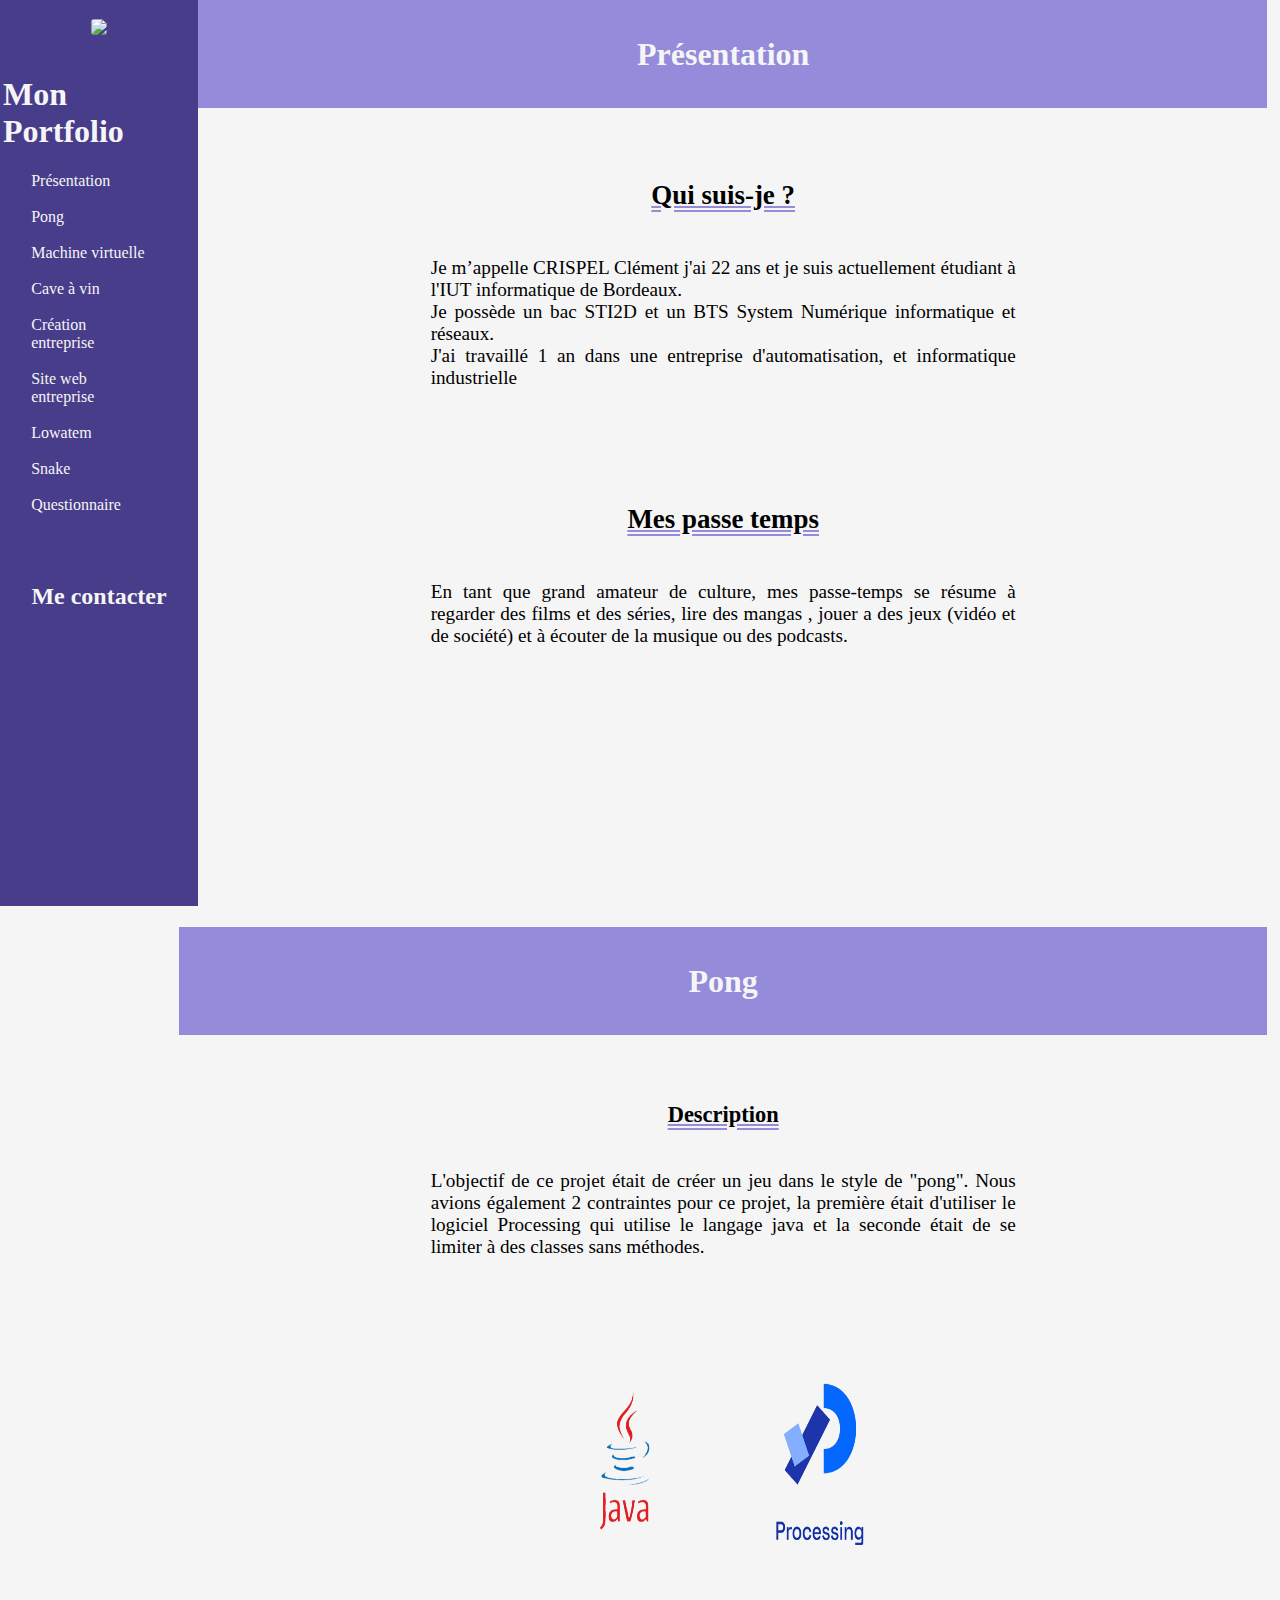
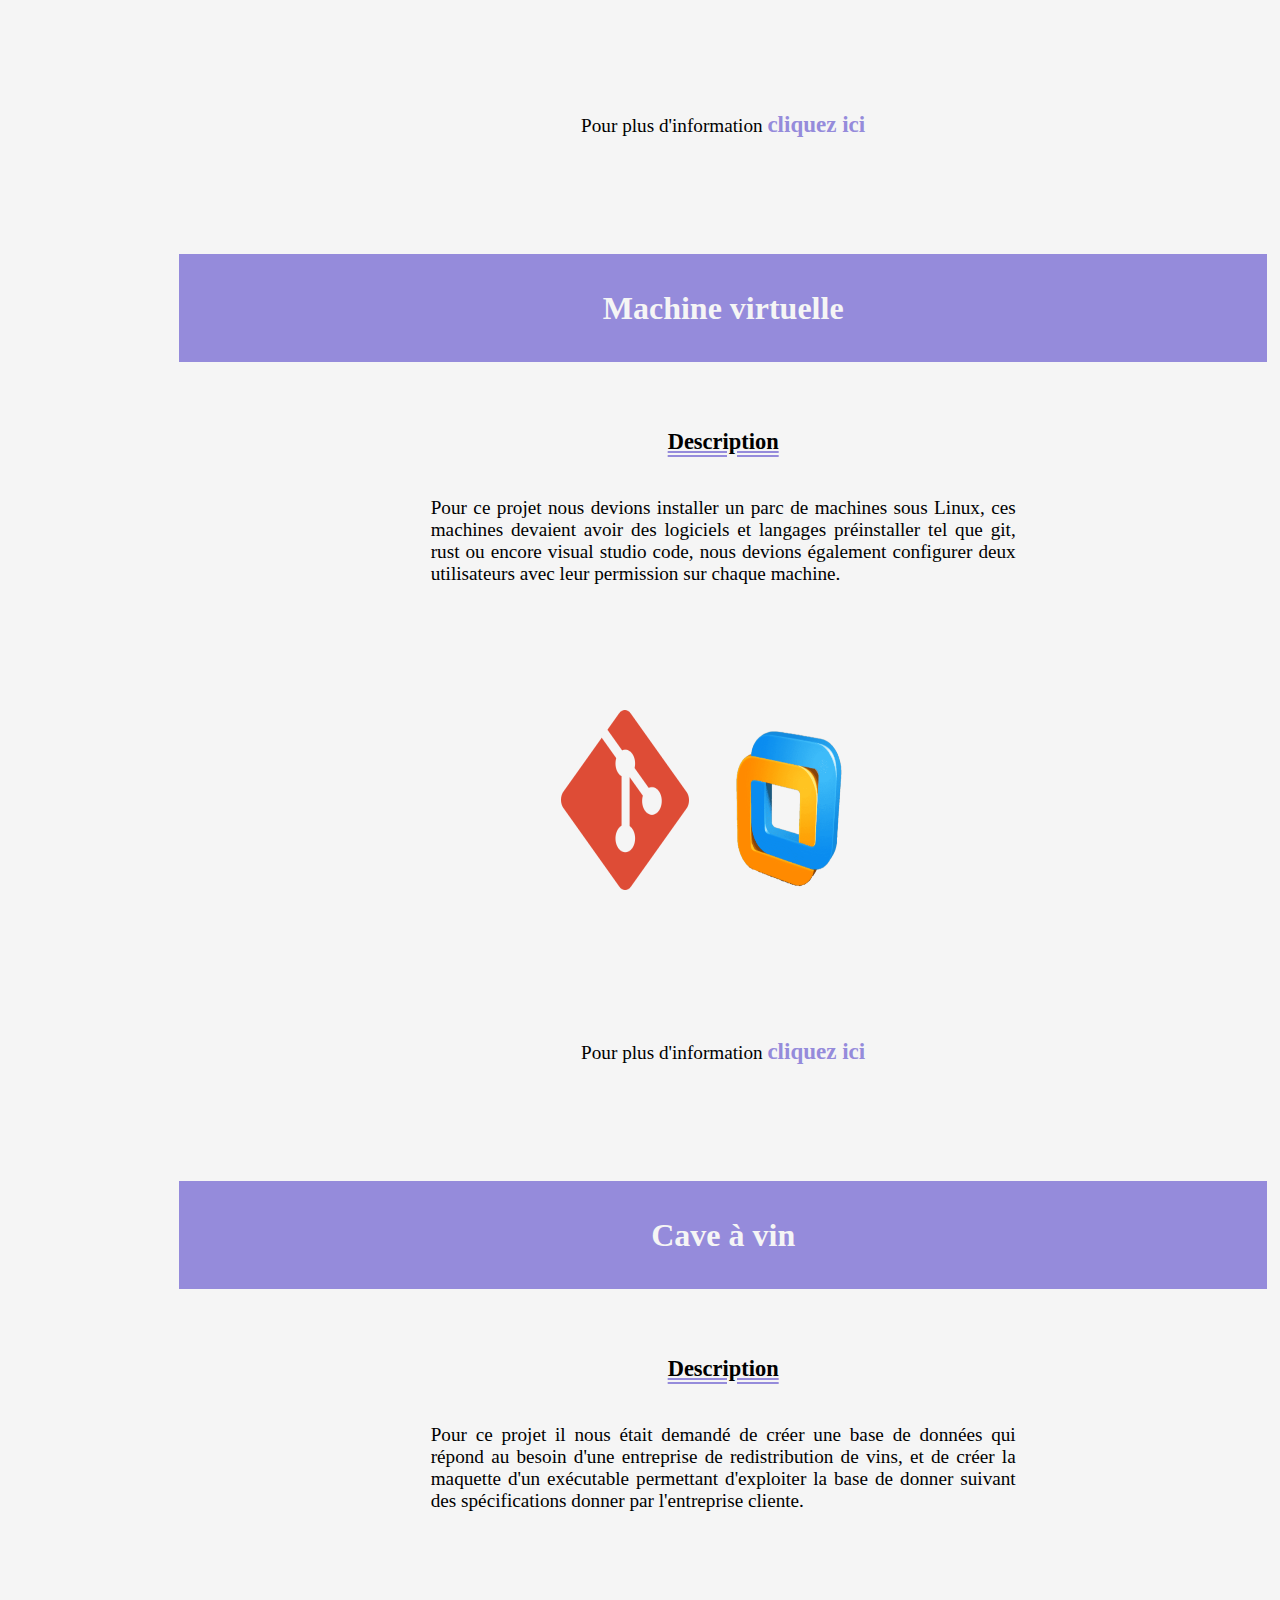
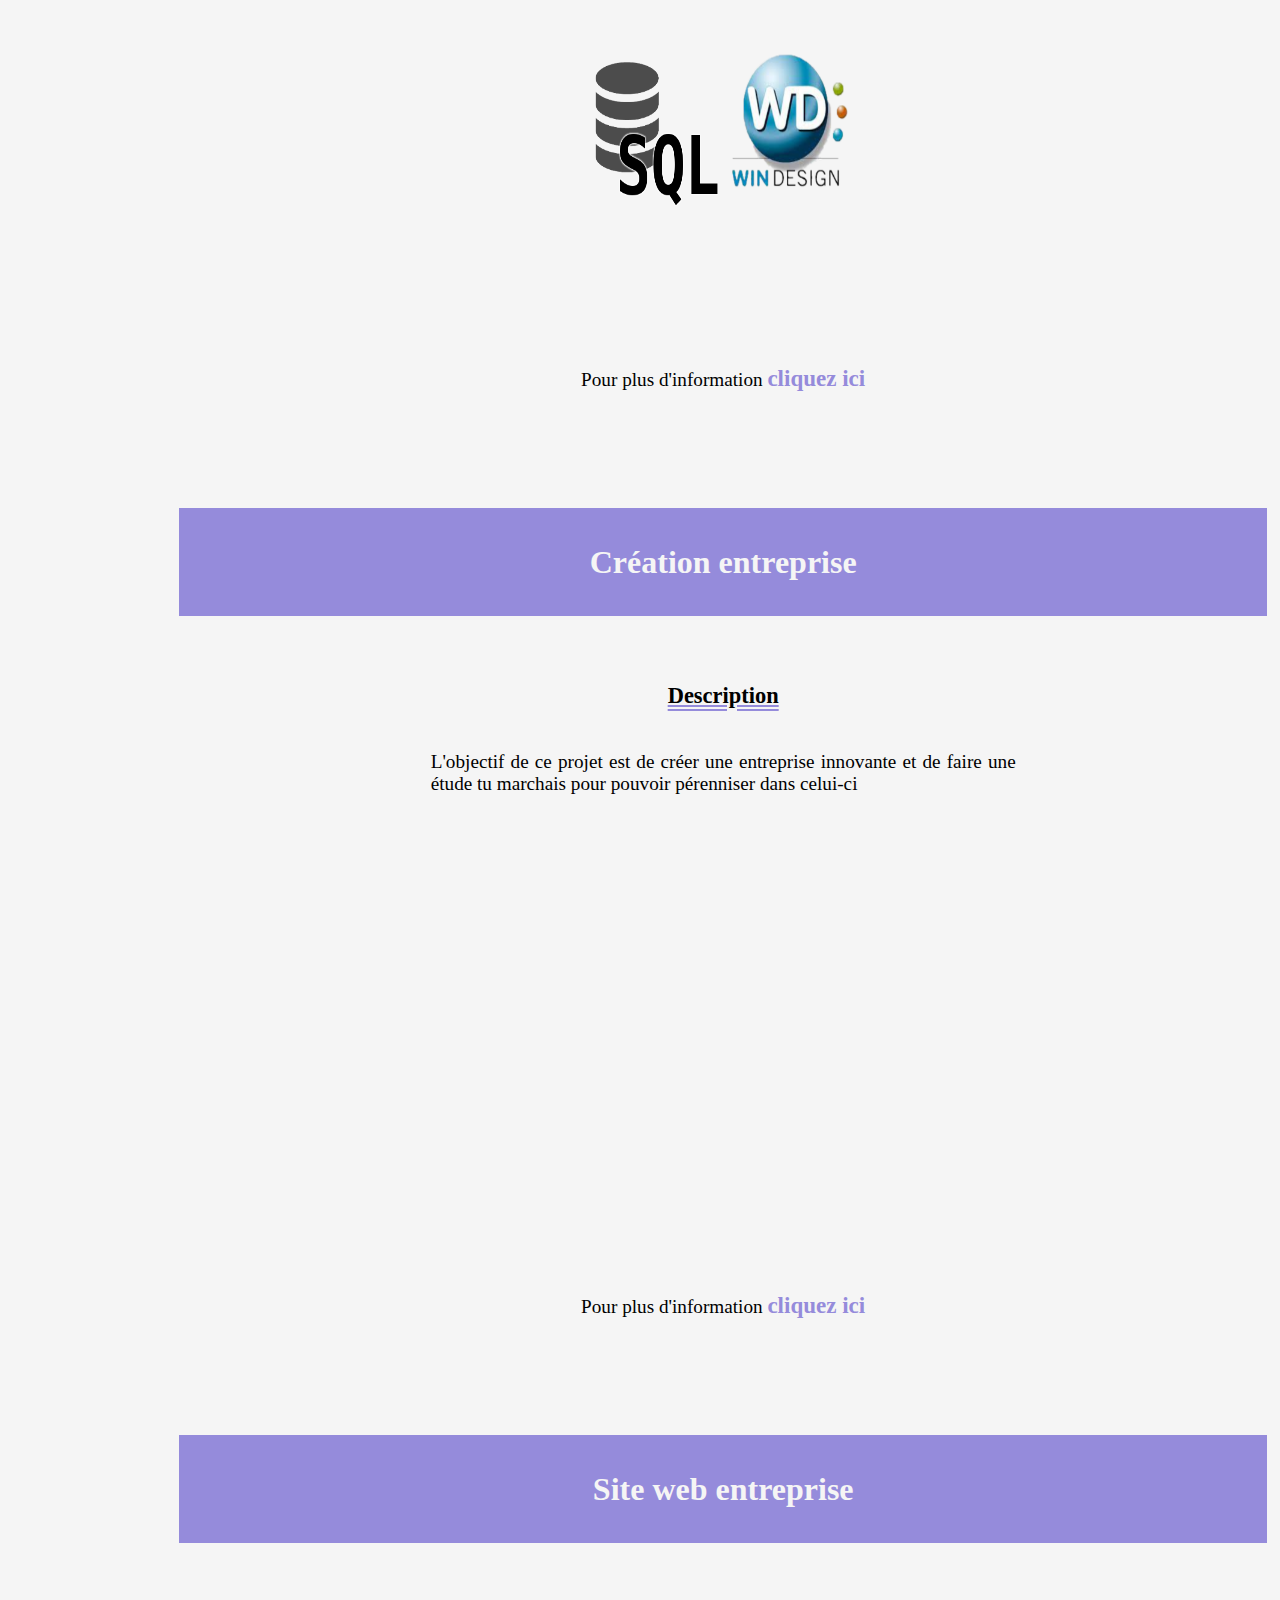
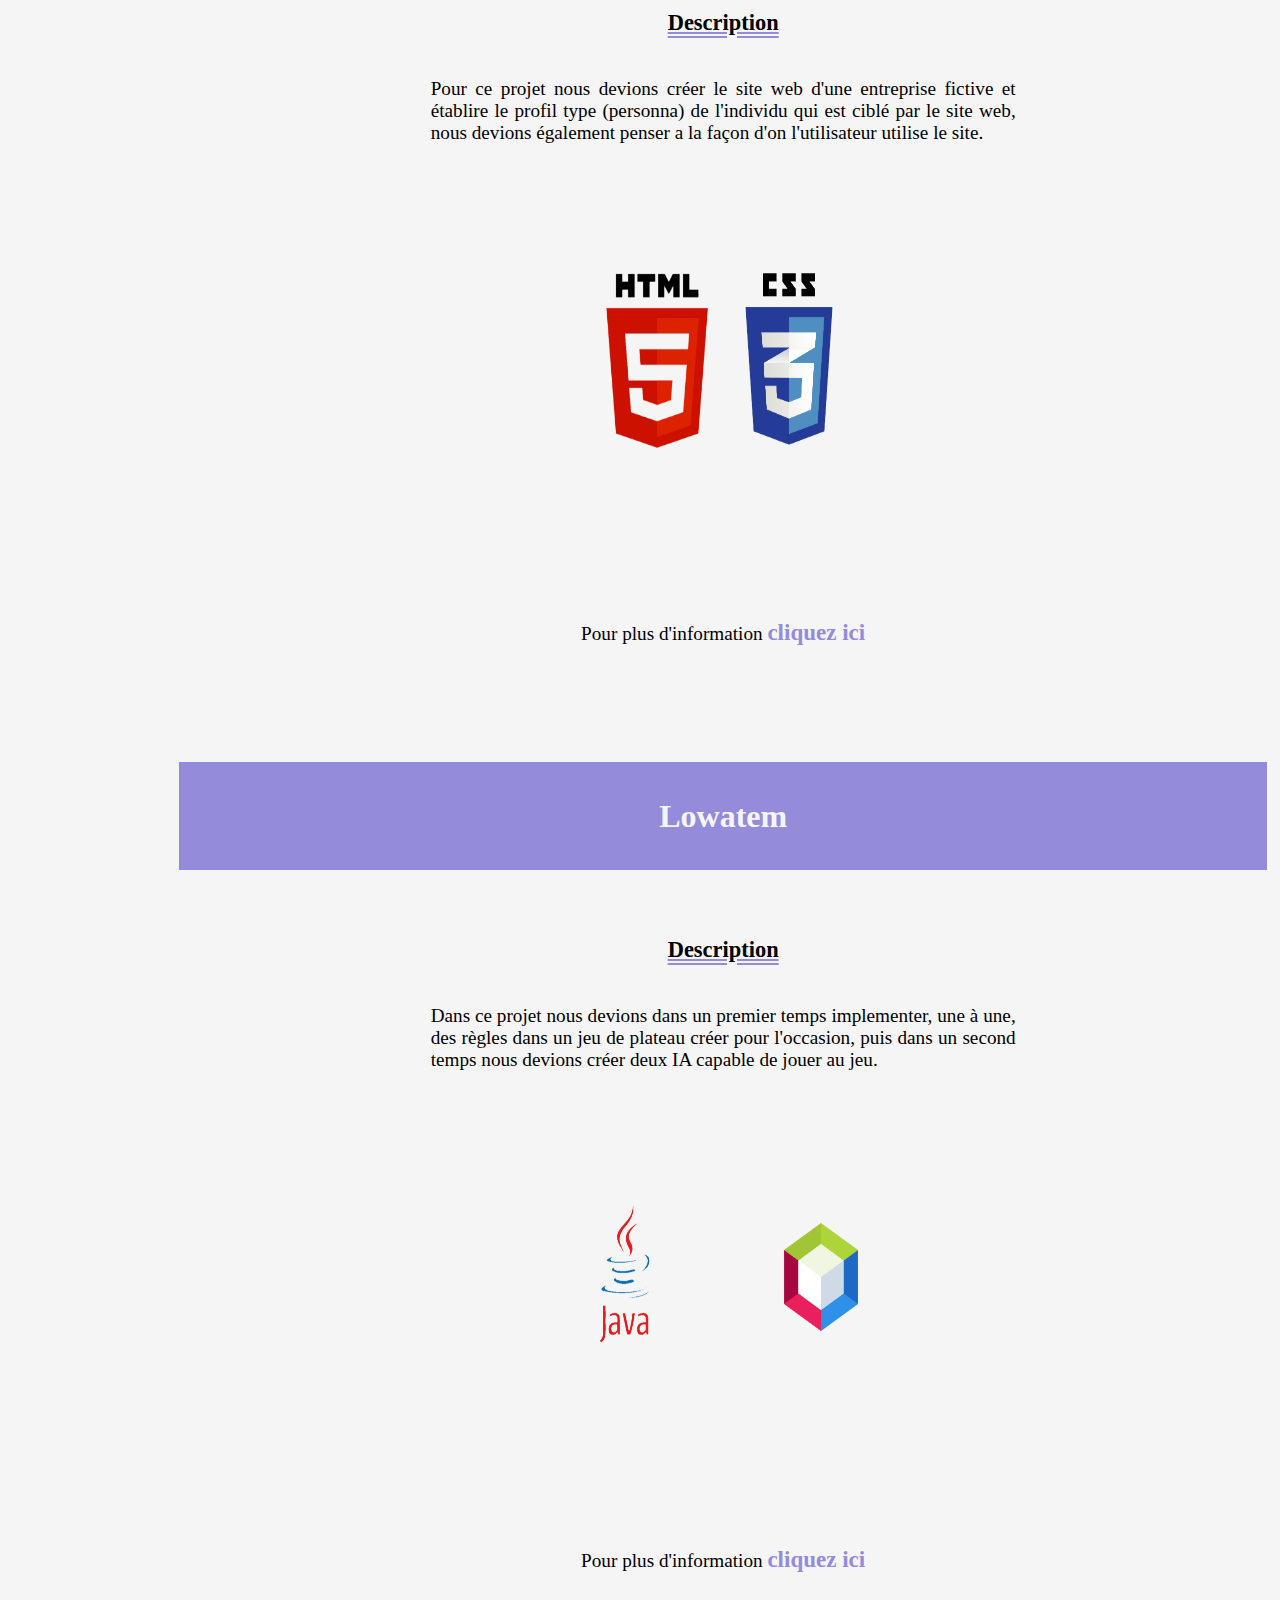
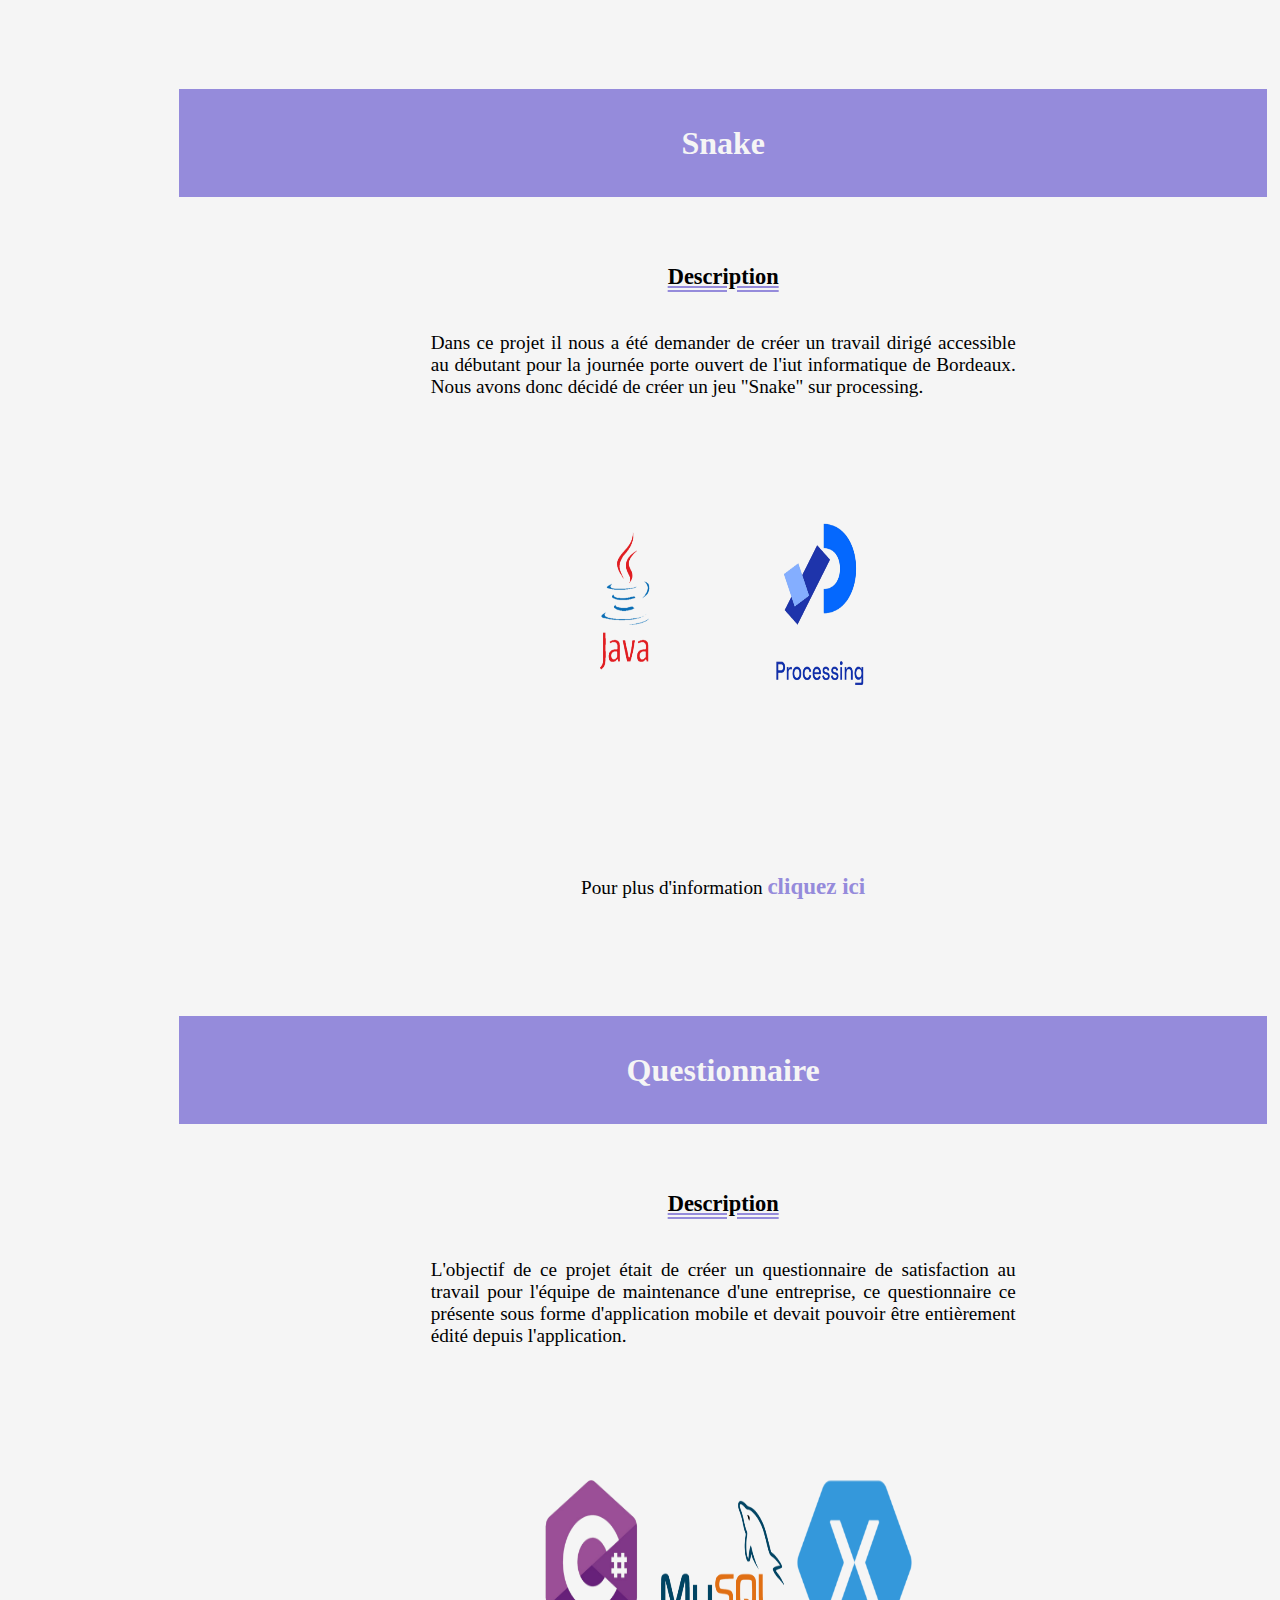
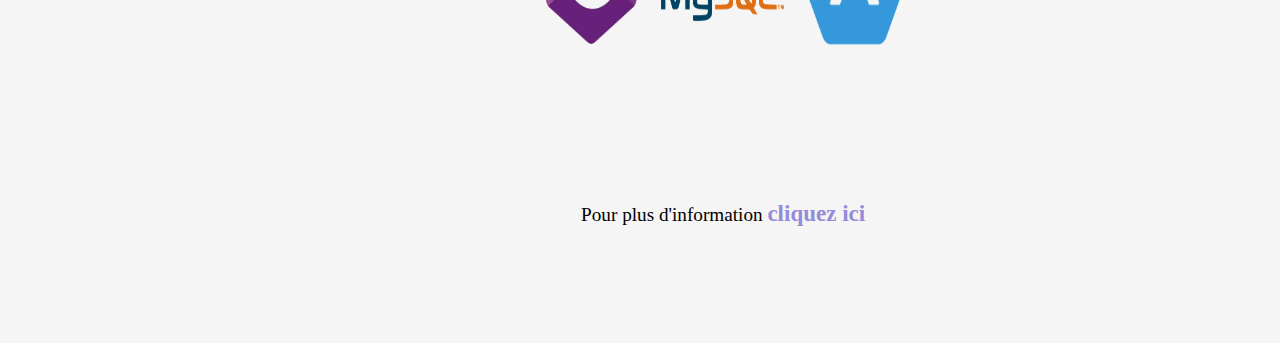
==== index.html @ 7ed03c83 "ajout présentation" ====
<!DOCTYPE html>
<html lang="Fr">
<head>
    <meta charset="UTF-8">
    <meta http-equiv="X-UA-Compatible" content="IE=edge">
    <meta name="viewport" content="width=device-width, initial-scale=1.0">
    <link rel="stylesheet" href="./CSS/style.css">
    <title>Portfolio</title>
</head>
<body>
    <nav id="MENU">
        <figure>
            <img src="./image/20220415_142633.jpg">
        </figure>
        <div class="titre">
            <h1>Mon Portfolio</h1>
        </div>
        <div>
            <ul>
                <li>
                    <a href="#Presentation">Présentation</a>
                </li>
                <li>
                    <a href="#Projet1">Pong</a>
                </li>
                <li>
                    <a href="#Projet2">Machine virtuelle</a>
                </li>
                <li>
                    <a href="#Projet3">Cave à vin</a>
                </li>
                <li>
                    <a href="#Projet4">Création entreprise</a>
                </li>
                <li>
                    <a href="#Projet5">Site web entreprise</a>
                </li>
                <li>
                    <a href="#Projet6">Lowatem</a>
                </li>
                <li>
                    <a href="#Projet7">Snake</a>
                </li>
                <li>
                    <a href="#Projet8">Questionnaire</a>
                </li>
            </ul>
        </div>
        <div>
            <h2>Me contacter</h2>
        </div>
    </nav>
    <article>
        <div class="titre_partie" id="Presentation">
            <h1>Présentation</h1>
         </div>
         <div class="retext">
            <div class="Partie1">
                <u><h3>Qui suis-je ?</h3></u>
                <p>Je m’appelle CRISPEL Clément j'ai 22 ans et je suis actuellement étudiant à l'IUT informatique de Bordeaux.<br> Je possède un bac STI2D et un BTS System Numérique informatique et réseaux. <br> J'ai travaillé 1 an dans une entreprise d'automatisation, et informatique industrielle </p>
            </div>
            <div class="Partie2">
                <u><h3>Mes passe temps</h3></u>
                <p>En tant que grand amateur de culture, mes passe-temps se résume à regarder des films et des séries, lire des mangas , jouer a des jeux (vidéo et de société) et à écouter de la musique ou des podcasts.</p>
            </div>
         </div>
         <div class="titre_partie"  id="Projet1">
            <h1>Pong</h1>
        </div>
         <div class="retext">
        <!--<img src="./image/Pong.png" alt="retext du Pong">-->
            <div class="description">
                <u><h3>Description</h3></u>
                <p>L'objectif de ce projet était de créer un jeu dans le style de "pong". Nous avions également 2 contraintes pour ce projet, la première était d'utiliser le logiciel Processing qui utilise le langage java et la seconde était de se limiter à des classes sans méthodes.</p>
                <figure class="Special">
                    <img src="./image/logo_java.png" alt="Logo java">
                    <img src="./image/Processing-Logo.png" alt="Logo processing">
                </figure>
            </div>
            <div class="PDF">
               <p> Pour plus d'information <a href="./src/Pong.html"> <b> cliquez ici</b> </a></p>
            </div>
         </div>
         <div class="titre_partie"  id="Projet2">
            <h1>Machine virtuelle</h1>
        </div>
         <div class="retext">
            <!--<img src="./image/VMWare.png" alt="retext Machine virtuelle">-->
            <div class="description">
                <u><h3>Description</h3></u>
                <p>Pour ce projet nous devions installer un parc de machines sous Linux, ces machines devaient avoir des logiciels et langages préinstaller tel que git, rust ou encore visual studio code, nous devions également configurer deux utilisateurs avec leur permission sur chaque machine.</p>
                <figure>
                    <img src="./image/git_logo.png" alt="Logo git">
                    <div class="Special">
                        <img class="Special" src="./image/VMW_logo.png" alt="Logo VMWare">
                    </div>
                </figure>
            </div>
            <div class="PDF">
               <p> Pour plus d'information <a href="./src/MachineVirtuelle.html"> <b> cliquez ici</b> </a></p>
            </div>
         </div>
         <div class="titre_partie"  id="Projet3">
            <h1>Cave à vin</h1>
        </div>
         <div class="retext">
            <!--<img src="./image/BDD.png" alt="retext cave a vin">-->
            <div class="description">
                <u><h3>Description</h3></u>
                <p>Pour ce projet il nous était demandé de créer une base de données qui répond au besoin d'une entreprise de redistribution de vins, et de créer la maquette d'un exécutable permettant d'exploiter la base de donner suivant des spécifications donner par l'entreprise cliente.</p>
                <figure>
                    <img src="./image/sql-logo.png" alt="Logo SQL">
                    <img src="./image/win_design_logo.png" alt="Logo Win design">
                </figure>
            </div>
            <div class="PDF">
               <p> Pour plus d'information <a href="./src/CaveAVin.html"> <b> cliquez ici</b> </a></p>
            </div>
         </div>
         <div class="titre_partie"  id="Projet4">
            <h1>Création entreprise</h1>
        </div>
         <div class="retext">
            <!--<img src="./image/Novas.png" alt="retext Novas">-->
            <div class="description">
                <u><h3>Description</h3></u>
                <p>L'objectif de ce projet est de créer une entreprise innovante et de faire une étude tu marchais pour pouvoir pérenniser dans celui-ci</p>
            </div>
            <div class="PDF">
               <p> Pour plus d'information <a href="./src/CreaEntrprise.html"> <b> cliquez ici</b> </a></p>
            </div>
         </div> 
         <div class="titre_partie"  id="Projet5">
            <h1>Site web entreprise</h1>
        </div>
         <div class="retext">
        <!--<img src="./image/SiteNovas.png" alt="retext du site Novas">-->
        <div class="description">
            <u><h3>Description</h3></u>
            <p>Pour ce projet nous devions créer le site web d'une entreprise fictive et établire le profil type (personna) de l'individu qui est ciblé par le site web, nous devions également penser a la façon d'on l'utilisateur utilise le site. </p>
            <figure>
                <img  src="./image/html_logo.png" alt="Logo html">
                <img  src="./image/css_logo.png" alt="Logo css">
            </figure>
        </div>
        <div class="PDF">
           <p> Pour plus d'information <a href="./src/WebEntreprise.html"> <b> cliquez ici</b> </a></p>
        </div>
         </div>
         <div class="titre_partie"  id="Projet6">
            <h1>Lowatem</h1>
        </div>
         <div class="retext">
            <!--<img src="./image/Lowatem.png" alt="retext du Lowatem">-->
            <div class="description">
                <u><h3>Description</h3></u>
                <p>Dans ce projet nous devions dans un premier temps implementer, une à une, des règles dans un jeu de plateau créer pour l'occasion, puis dans un second temps nous devions créer deux IA capable de jouer au jeu.</p>
                <figure class="Special">
                    <img  src="./image/logo_java.png" alt="Logo java">
                    <img  src="./image/NetBeans-Logo.png" alt="Logo netBeans">
                </figure>
            </div>
            <div class="PDF">
               <p> Pour plus d'information <a href="./src/Lowatem.html"> <b> cliquez ici</b> </a></p>
            </div>
         </div>
         <div class="titre_partie"  id="Projet7">
            <h1>Snake</h1>
        </div>
         <div class="retext">
            <!--<img src="./image/Snake.png" alt="retext du Snake">-->
            <div class="description">
                <u><h3>Description</h3></u>
                <p>Dans ce projet il nous a été demander de créer un travail dirigé accessible au débutant pour la journée porte ouvert de l'iut informatique de Bordeaux. Nous avons donc décidé de créer un jeu "Snake" sur processing.</p>
                <figure class="Special">
                    <img  src="./image/logo_java.png" alt="Logo java">
                    <img  src="./image/Processing-Logo.png" alt="Logo processing">
                </figure>
            </div>
            <div class="PDF">
               <p> Pour plus d'information <a href="./src/Snake.html"> <b> cliquez ici</b> </a></p>
            </div>
         </div>
         <div class="titre_partie"  id="Projet8">
            <h1>Questionnaire</h1>
        </div>
         <div class="retext">
            <!--<img src="./image/Questionnaire.png" alt="retext du Questionnaire">-->
            <div class="description">
                <u><h3>Description</h3></u>
                <p>L'objectif de ce projet était de créer un questionnaire de satisfaction au travail pour l'équipe de maintenance d'une entreprise, ce questionnaire ce présente sous forme d'application mobile et devait pouvoir être entièrement édité depuis l'application. </p>
                <figure>
                    <img src="./image/c_sharp-logo.png" alt="Logo C#">
                    <img src="./image/mysql-logo.png" alt="Logo MySQL">
                    <img src="./image/Xamarin-logo.png" alt="Logo xamarin">
                </figure>
            </div>
            <div class="PDF">
               <p> Pour plus d'information <a href="./src/Questionnaire.html"> <b> cliquez ici</b> </a></p>
            </div>
        </div>
    </article>
</body>
</html>
---- CSS/style.css ----
body{
    display: flex;
    background-color: whitesmoke;
    margin: 0px;
}
nav{
    position: fixed;
    display: inline-flex;
    align-items: center;
    flex-direction: column;
    height:100vh;
    width: 15vw;
    background-color: darkslateblue;
    border: solid;
    border-color: darkslateblue; 
  
}

.Partie1,.Partie2{
    display: flex;
    margin-left: 18vw;
    margin-top: 5vh;
    width: 77vw;
    height: 31vh;
    font-size: larger ;
    flex-direction: column;
    align-items: center;
}

.Partie1 p,.Partie2 p{
    width: 65vh;
    text-align: justify;
}
.titre{
    display: block;
    height: 12vh;
    justify-content: center;
    align-items: center;
}

.titre_partie{
    margin-left: 14vw;
    display: inline-flex;
    background-color: rgb(149, 139, 219);
    height: 12vh;
    width: 85vw;
    align-items: center;
    justify-content: center;
    color: whitesmoke;

}

.retext{ height: 86vh;margin-top: 0px;}

.description{
    display: flex;
    margin-left: 18vw;
    margin-top: 5vh;
    width: 77vw;
    height: 63vh;
    flex-direction: column;
    align-items: center;
}

.description p{
    width: 65vh;
    text-align:justify;
    font-size: larger;
}

.description img{
    margin-top: 10vh;
    width: 10vw;
    height: 20vh;
    text-align:justify;
}

.description div{
    display: inline;
}

.Special img{
    width: 15vw;
    height: 18vh;
}

.PDF{
    display: flex;
    margin-left: 18vw;
    margin-top: 5vh;
    width: 77vw;
    justify-content: center;
    align-items: center;
}

.PDF p{
    width: 50vh;
    text-align: center;
    font-size: larger;
}

.PDF a{
    text-decoration: none;
    color:rgb(149, 139, 219); 
    font-size: larger;
}

u{
    font-size: larger;
    text-decoration-color: rgb(149, 139, 219); 
    text-decoration-style: double;
}

nav h2{color: whitesmoke; padding-top: 40px;}

nav h1{
    color: whitesmoke;
}

#MENU ul{
    margin: 0; padding: 0; list-style-type: none ; width: 12vw;
   } 

#MENU li a{ 
    margin: 0;
   display: block; width: 9vw; color: whitesmoke; text-decoration: none; padding: 1vh; 
   } 

#MENU li a:hover{
   color: #FFD700; 
} 

nav figure img{
    width: 10vw;
    border-radius: 20%;
}

section{
    clear: both; 
 } 

 #MENU li:hover ul{
 display: block;
 }
 
 #MENU ul li {
     float: none;
 }
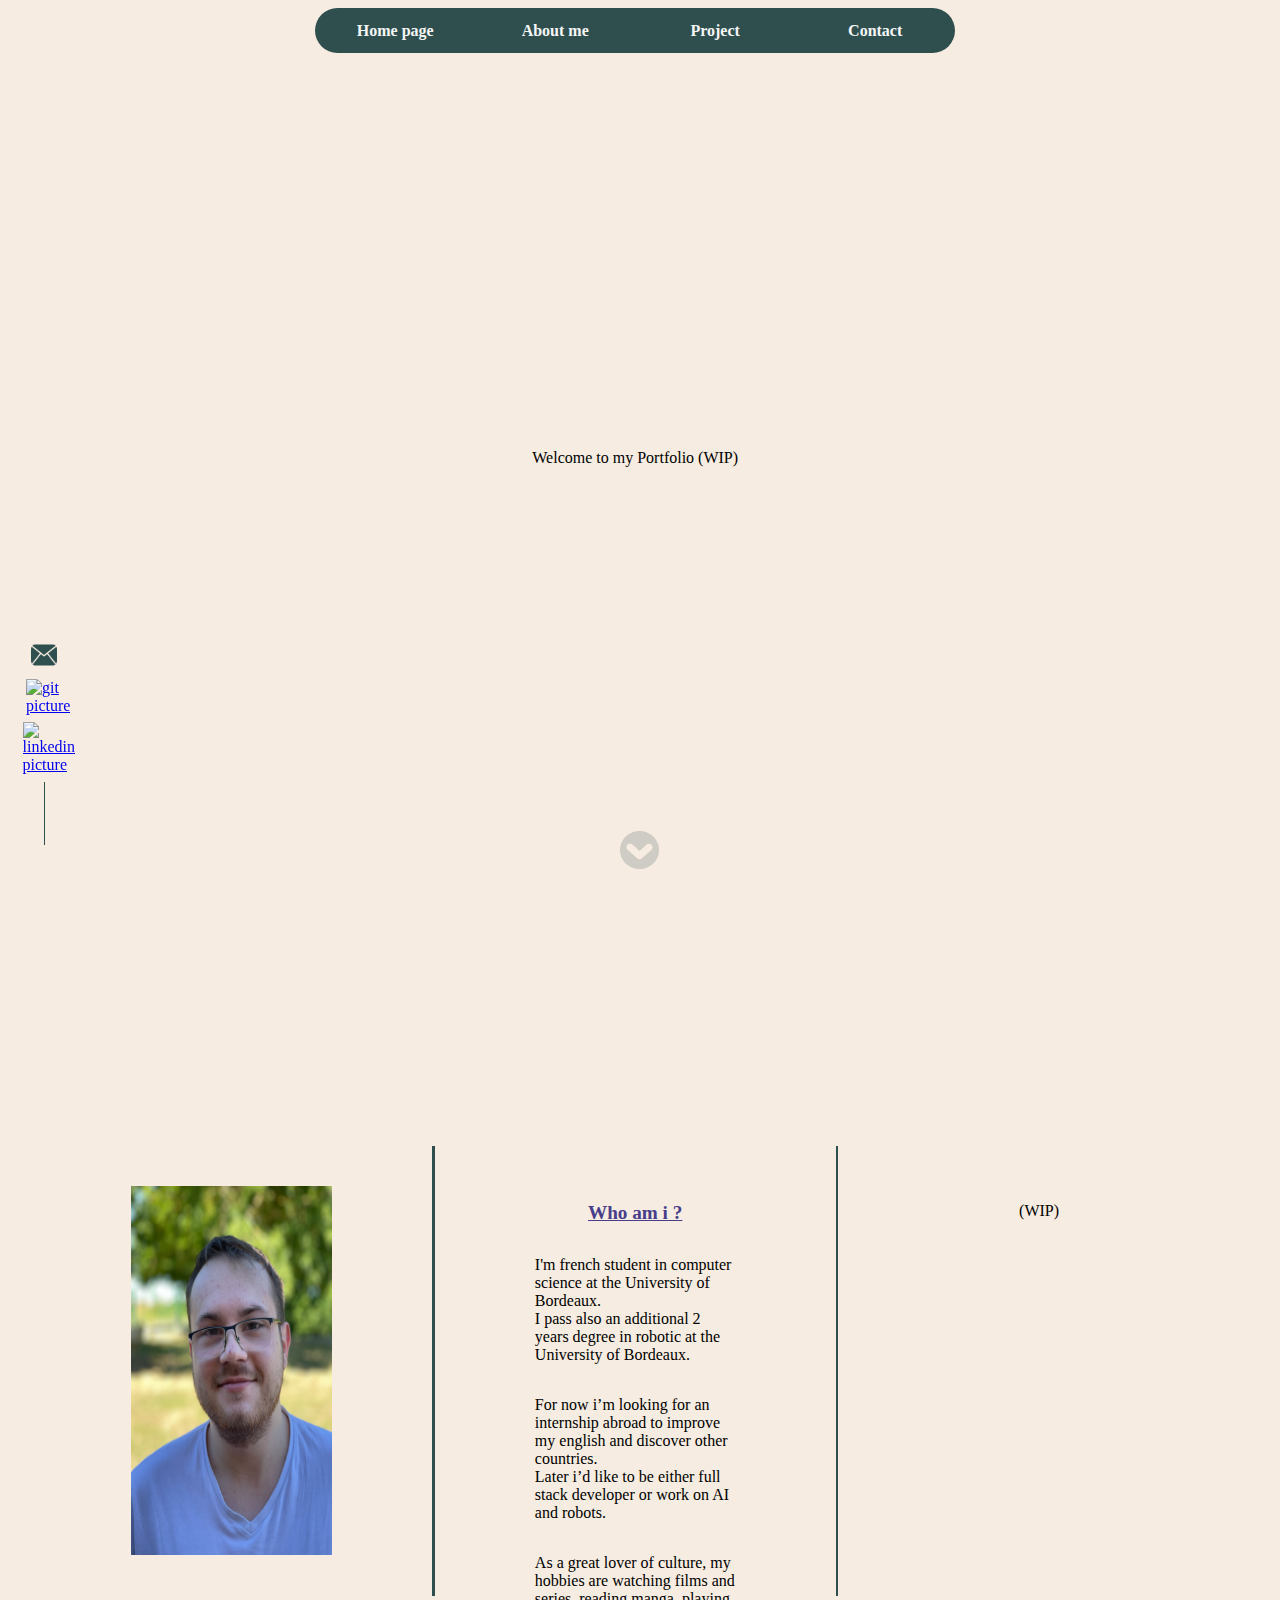
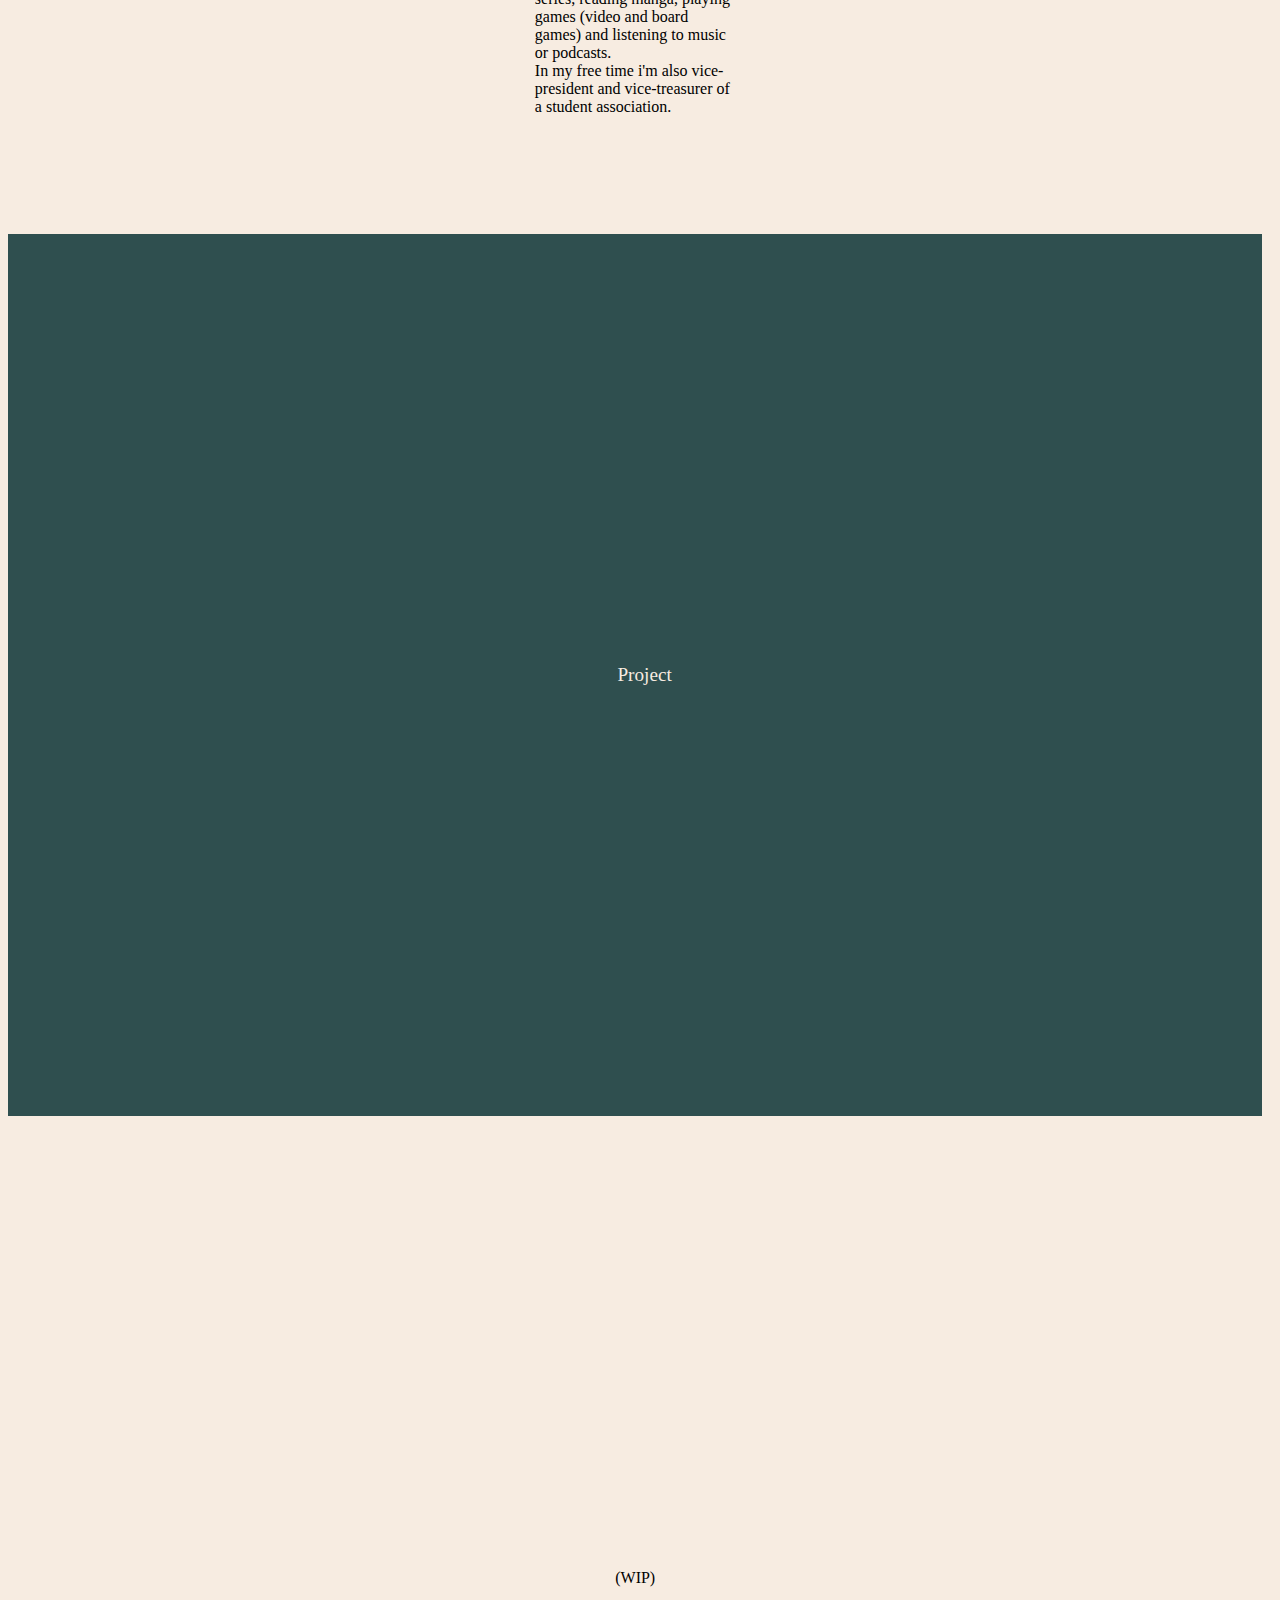
==== commit 4086d118: "New Portfolio" ====
--- a/index.html
+++ b/index.html
@@ -1,204 +1,90 @@
 <!DOCTYPE html>
-<html lang="Fr">
+<html lang="fr">
 <head>
     <meta charset="UTF-8">
     <meta http-equiv="X-UA-Compatible" content="IE=edge">
     <meta name="viewport" content="width=device-width, initial-scale=1.0">
     <link rel="stylesheet" href="./CSS/style.css">
+    <link rel="stylesheet" href="./CSS/about_me.css">
+    <link rel="stylesheet" href="./CSS/welcome.css">
+    <link rel="stylesheet" href="./CSS/project.css">
+    <link rel="stylesheet" href="./CSS/contact.css">
     <title>Portfolio</title>
 </head>
 <body>
-    <nav id="MENU">
-        <figure>
-            <img src="./image/20220415_142633.jpg">
-        </figure>
-        <div class="titre">
-            <h1>Mon Portfolio</h1>
+    <header>
+        <div class="menu">
+            <a href="#welcome"><p><b>Home page</b></p></a>
         </div>
-        <div>
-            <ul>
-                <li>
-                    <a href="#Presentation">Présentation</a>
-                </li>
-                <li>
-                    <a href="#Projet1">Pong</a>
-                </li>
-                <li>
-                    <a href="#Projet2">Machine virtuelle</a>
-                </li>
-                <li>
-                    <a href="#Projet3">Cave à vin</a>
-                </li>
-                <li>
-                    <a href="#Projet4">Création entreprise</a>
-                </li>
-                <li>
-                    <a href="#Projet5">Site web entreprise</a>
-                </li>
-                <li>
-                    <a href="#Projet6">Lowatem</a>
-                </li>
-                <li>
-                    <a href="#Projet7">Snake</a>
-                </li>
-                <li>
-                    <a href="#Projet8">Questionnaire</a>
-                </li>
-            </ul>
+        <div class="menu">
+            <a href="#about_me"><p><b>About me</b></p></a>
         </div>
-        <div>
-            <h2>Me contacter</h2>
+        <div class="menu">
+            <a href="#project"><p><b>Project</b></p></a>
+        </div>
+        <div class="menu">
+            <a href="#contact"><p><b>Contact</b></p></a>
+        </div>
+    </header>
+    <nav>
+        <a href=""><img class="mail" src="./picture/mail.png" alt="mail picture"></a>
+        <a href="https://github.com/Clem47"><img class="git" src="" alt="git picture"></a>
+        <a href="https://fr.linkedin.com/in/cl%C3%A9ment-crispel-684484253"><img class="linkedin" src="" alt="linkedin picture"></a>
+        <div> 
         </div>
     </nav>
-    <article>
-        <div class="titre_partie" id="Presentation">
-            <h1>Présentation</h1>
-         </div>
-         <div class="retext">
-            <div class="Partie1">
-                <u><h3>Qui suis-je ?</h3></u>
-                <p>Je m’appelle CRISPEL Clément j'ai 22 ans et je suis actuellement étudiant à l'IUT informatique de Bordeaux.<br> Je possède un bac STI2D et un BTS System Numérique informatique et réseaux. <br> J'ai travaillé 1 an dans une entreprise d'automatisation, et informatique industrielle </p>
-            </div>
-            <div class="Partie2">
-                <u><h3>Mes passe temps</h3></u>
-                <p>En tant que grand amateur de culture, mes passe-temps se résume à regarder des films et des séries, lire des mangas , jouer a des jeux (vidéo et de société) et à écouter de la musique ou des podcasts.</p>
-            </div>
-         </div>
-         <div class="titre_partie"  id="Projet1">
-            <h1>Pong</h1>
-        </div>
-         <div class="retext">
-        <!--<img src="./image/Pong.png" alt="retext du Pong">-->
-            <div class="description">
-                <u><h3>Description</h3></u>
-                <p>L'objectif de ce projet était de créer un jeu dans le style de "pong". Nous avions également 2 contraintes pour ce projet, la première était d'utiliser le logiciel Processing qui utilise le langage java et la seconde était de se limiter à des classes sans méthodes.</p>
-                <figure class="Special">
-                    <img src="./image/logo_java.png" alt="Logo java">
-                    <img src="./image/Processing-Logo.png" alt="Logo processing">
-                </figure>
-            </div>
-            <div class="PDF">
-               <p> Pour plus d'information <a href="./src/Pong.html"> <b> cliquez ici</b> </a></p>
-            </div>
-         </div>
-         <div class="titre_partie"  id="Projet2">
-            <h1>Machine virtuelle</h1>
-        </div>
-         <div class="retext">
-            <!--<img src="./image/VMWare.png" alt="retext Machine virtuelle">-->
-            <div class="description">
-                <u><h3>Description</h3></u>
-                <p>Pour ce projet nous devions installer un parc de machines sous Linux, ces machines devaient avoir des logiciels et langages préinstaller tel que git, rust ou encore visual studio code, nous devions également configurer deux utilisateurs avec leur permission sur chaque machine.</p>
-                <figure>
-                    <img src="./image/git_logo.png" alt="Logo git">
-                    <div class="Special">
-                        <img class="Special" src="./image/VMW_logo.png" alt="Logo VMWare">
-                    </div>
-                </figure>
-            </div>
-            <div class="PDF">
-               <p> Pour plus d'information <a href="./src/MachineVirtuelle.html"> <b> cliquez ici</b> </a></p>
-            </div>
-         </div>
-         <div class="titre_partie"  id="Projet3">
-            <h1>Cave à vin</h1>
-        </div>
-         <div class="retext">
-            <!--<img src="./image/BDD.png" alt="retext cave a vin">-->
-            <div class="description">
-                <u><h3>Description</h3></u>
-                <p>Pour ce projet il nous était demandé de créer une base de données qui répond au besoin d'une entreprise de redistribution de vins, et de créer la maquette d'un exécutable permettant d'exploiter la base de donner suivant des spécifications donner par l'entreprise cliente.</p>
-                <figure>
-                    <img src="./image/sql-logo.png" alt="Logo SQL">
-                    <img src="./image/win_design_logo.png" alt="Logo Win design">
-                </figure>
-            </div>
-            <div class="PDF">
-               <p> Pour plus d'information <a href="./src/CaveAVin.html"> <b> cliquez ici</b> </a></p>
-            </div>
-         </div>
-         <div class="titre_partie"  id="Projet4">
-            <h1>Création entreprise</h1>
-        </div>
-         <div class="retext">
-            <!--<img src="./image/Novas.png" alt="retext Novas">-->
-            <div class="description">
-                <u><h3>Description</h3></u>
-                <p>L'objectif de ce projet est de créer une entreprise innovante et de faire une étude tu marchais pour pouvoir pérenniser dans celui-ci</p>
-            </div>
-            <div class="PDF">
-               <p> Pour plus d'information <a href="./src/CreaEntrprise.html"> <b> cliquez ici</b> </a></p>
-            </div>
-         </div> 
-         <div class="titre_partie"  id="Projet5">
-            <h1>Site web entreprise</h1>
-        </div>
-         <div class="retext">
-        <!--<img src="./image/SiteNovas.png" alt="retext du site Novas">-->
-        <div class="description">
-            <u><h3>Description</h3></u>
-            <p>Pour ce projet nous devions créer le site web d'une entreprise fictive et établire le profil type (personna) de l'individu qui est ciblé par le site web, nous devions également penser a la façon d'on l'utilisateur utilise le site. </p>
-            <figure>
-                <img  src="./image/html_logo.png" alt="Logo html">
-                <img  src="./image/css_logo.png" alt="Logo css">
-            </figure>
-        </div>
-        <div class="PDF">
-           <p> Pour plus d'information <a href="./src/WebEntreprise.html"> <b> cliquez ici</b> </a></p>
-        </div>
-         </div>
-         <div class="titre_partie"  id="Projet6">
-            <h1>Lowatem</h1>
-        </div>
-         <div class="retext">
-            <!--<img src="./image/Lowatem.png" alt="retext du Lowatem">-->
-            <div class="description">
-                <u><h3>Description</h3></u>
-                <p>Dans ce projet nous devions dans un premier temps implementer, une à une, des règles dans un jeu de plateau créer pour l'occasion, puis dans un second temps nous devions créer deux IA capable de jouer au jeu.</p>
-                <figure class="Special">
-                    <img  src="./image/logo_java.png" alt="Logo java">
-                    <img  src="./image/NetBeans-Logo.png" alt="Logo netBeans">
-                </figure>
-            </div>
-            <div class="PDF">
-               <p> Pour plus d'information <a href="./src/Lowatem.html"> <b> cliquez ici</b> </a></p>
-            </div>
-         </div>
-         <div class="titre_partie"  id="Projet7">
-            <h1>Snake</h1>
-        </div>
-         <div class="retext">
-            <!--<img src="./image/Snake.png" alt="retext du Snake">-->
-            <div class="description">
-                <u><h3>Description</h3></u>
-                <p>Dans ce projet il nous a été demander de créer un travail dirigé accessible au débutant pour la journée porte ouvert de l'iut informatique de Bordeaux. Nous avons donc décidé de créer un jeu "Snake" sur processing.</p>
-                <figure class="Special">
-                    <img  src="./image/logo_java.png" alt="Logo java">
-                    <img  src="./image/Processing-Logo.png" alt="Logo processing">
-                </figure>
-            </div>
-            <div class="PDF">
-               <p> Pour plus d'information <a href="./src/Snake.html"> <b> cliquez ici</b> </a></p>
-            </div>
-         </div>
-         <div class="titre_partie"  id="Projet8">
-            <h1>Questionnaire</h1>
-        </div>
-         <div class="retext">
-            <!--<img src="./image/Questionnaire.png" alt="retext du Questionnaire">-->
-            <div class="description">
-                <u><h3>Description</h3></u>
-                <p>L'objectif de ce projet était de créer un questionnaire de satisfaction au travail pour l'équipe de maintenance d'une entreprise, ce questionnaire ce présente sous forme d'application mobile et devait pouvoir être entièrement édité depuis l'application. </p>
-                <figure>
-                    <img src="./image/c_sharp-logo.png" alt="Logo C#">
-                    <img src="./image/mysql-logo.png" alt="Logo MySQL">
-                    <img src="./image/Xamarin-logo.png" alt="Logo xamarin">
-                </figure>
-            </div>
-            <div class="PDF">
-               <p> Pour plus d'information <a href="./src/Questionnaire.html"> <b> cliquez ici</b> </a></p>
+    <div class="container" id="container">
+        <div class="welcome" id = "welcome">
+            <div>
+                <p>Welcome to my Portfolio (WIP)</p>
             </div>
         </div>
-    </article>
+        <div class="about_me" id="about_me">
+            <div class="picture">
+                <img src="./picture/moi.jpg" alt="picture of me">
+            </div>
+            <div></div>
+            <div class="who_i_am">
+                <p><b><u>Who am i ?</u></b></p>
+                <p>I'm french student in computer science at the University of Bordeaux.
+                <br>I pass also an additional 2 years degree in robotic at the University of Bordeaux.</p>
+                <p>For now i’m looking for an internship abroad to improve my english and discover other countries.
+                <br>Later i’d like to be either full stack developer or work on AI and robots. </p>
+                <p> As a great lover of culture, my hobbies are watching films and series, reading manga, playing games (video and board games) and listening to music or podcasts.
+                <br> In my free time i'm also vice-president and vice-treasurer of a student association.</p>
+            </div>
+            <div></div>
+            <div class="who_i_am">
+                <p>(WIP)</p>
+            </div>
+        </div>
+        <div class="project" id="project">
+            <div class="title" id="title">
+                <p>Project</p>
+            </div>
+            <div>
+                <p>(WIP)</p>
+            </div>
+            <div>
+                <p>(WIP)</p>
+            </div>
+            <div>
+                <p>(WIP)</p>
+            </div>
+            <div>
+                <p>(WIP)</p>
+            </div>
+            <div>
+                <p>(WIP)</p>
+            </div>
+        </div>
+        <div class="contact" id="contact">
+            <p>(WIP)</p>
+        </div>
+    </div>
+    <div class="button" id="button">
+        <img src="./picture/down.png" alt="down button">
+    </div>
+    <script src="./JS/project.js"></script>
 </body>
 </html>--- a/CSS/style.css
+++ b/CSS/style.css
@@ -1,150 +1,92 @@
 body{
     display: flex;
-    background-color: whitesmoke;
-    margin: 0px;
-}
-nav{
-    position: fixed;
-    display: inline-flex;
-    align-items: center;
     flex-direction: column;
-    height:100vh;
-    width: 15vw;
-    background-color: darkslateblue;
-    border: solid;
-    border-color: darkslateblue; 
-  
+    background-color: #f7ece1;
 }
 
-.Partie1,.Partie2{
-    display: flex;
-    margin-left: 18vw;
-    margin-top: 5vh;
-    width: 77vw;
-    height: 31vh;
-    font-size: larger ;
-    flex-direction: column;
-    align-items: center;
-}
+header{display: flex; 
+       color: #f7ece1;
+       position: fixed;
+       flex-direction: row;
+       align-items: center; 
+       width: 50vw; 
+       height: 5vh;
+       border-radius: 30px 30px 30px 30px; 
+       margin-left: 24vw; background-color: darkslategray;}
 
-.Partie1 p,.Partie2 p{
-    width: 65vh;
-    text-align: justify;
-}
-.titre{
-    display: block;
-    height: 12vh;
-    justify-content: center;
-    align-items: center;
-}
+.menu{display: flex; 
+      height: 100%;
+      width: 100%;
+      justify-content: center;
+      align-items: center; 
+      border-radius: 30px 30px 30px 30px;}
 
-.titre_partie{
-    margin-left: 14vw;
-    display: inline-flex;
-    background-color: rgb(149, 139, 219);
-    height: 12vh;
-    width: 85vw;
-    align-items: center;
-    justify-content: center;
-    color: whitesmoke;
+.menu:hover a{
+      display: flex;
+      background-color: #f7ece1;
+      height: 100%;
+      width: 100%;
+      color: darkslateblue;
+      justify-content: center;
+      align-items: center; 
+      text-decoration: solid;
+      text-decoration-color: darkslateblue;
+      border-radius: 15px 15px 15px 15px;
+    }
 
-}
-
-.retext{ height: 86vh;margin-top: 0px;}
-
-.description{
-    display: flex;
-    margin-left: 18vw;
-    margin-top: 5vh;
-    width: 77vw;
-    height: 63vh;
-    flex-direction: column;
-    align-items: center;
-}
-
-.description p{
-    width: 65vh;
-    text-align:justify;
-    font-size: larger;
-}
-
-.description img{
-    margin-top: 10vh;
-    width: 10vw;
-    height: 20vh;
-    text-align:justify;
-}
-
-.description div{
-    display: inline;
-}
-
-.Special img{
-    width: 15vw;
-    height: 18vh;
-}
-
-.PDF{
-    display: flex;
-    margin-left: 18vw;
-    margin-top: 5vh;
-    width: 77vw;
-    justify-content: center;
-    align-items: center;
-}
-
-.PDF p{
-    width: 50vh;
-    text-align: center;
-    font-size: larger;
-}
-
-.PDF a{
+.menu a{
     text-decoration: none;
-    color:rgb(149, 139, 219); 
-    font-size: larger;
-}
-
-u{
-    font-size: larger;
-    text-decoration-color: rgb(149, 139, 219); 
-    text-decoration-style: double;
-}
-
-nav h2{color: whitesmoke; padding-top: 40px;}
-
-nav h1{
     color: whitesmoke;
 }
 
-#MENU ul{
-    margin: 0; padding: 0; list-style-type: none ; width: 12vw;
-   } 
+nav{width: 3vW; 
+    height: 26vh;
+    position: fixed;     
+    display:flex ;
+    flex-direction: column;
+    align-items: center;
+    bottom: 3vh;
+    left: 2vw;
+   }
 
-#MENU li a{ 
-    margin: 0;
-   display: block; width: 9vw; color: whitesmoke; text-decoration: none; padding: 1vh; 
-   } 
-
-#MENU li a:hover{
-   color: #FFD700; 
-} 
-
-nav figure img{
-    width: 10vw;
-    border-radius: 20%;
+.git{width: 80%;
+     height: 73%; 
+     margin-bottom: 15%;
+     margin-left: 7.6%;
 }
 
-section{
-    clear: both; 
- } 
+.mail{width: 80%;
+      height: 80%; 
+      margin-left: 7.6%;
+      margin-bottom: 15%;
+}
 
- #MENU li:hover ul{
- display: block;
- }
- 
- #MENU ul li {
-     float: none;
- }
+.linkedin{width: 80%;
+          height: 73%; 
+          margin-left: 7.6%;
+          margin-bottom: 15%;
+}
 
+nav div{
+    display: flex;
+    background-color: darkslategray;
+    width: 3.5%;
+    height: 27%;
+}
 
+.button{
+    bottom: 3vh;
+    left: 48.45vw;
+    position: fixed;
+}
+
+.button img{
+    height: 30%;
+    width: 30%;
+    opacity: 0.2;
+}
+
+.button img:hover{
+    opacity: 1;
+}
+
--- a/CSS/about_me.css
+++ b/CSS/about_me.css
@@ -0,0 +1,35 @@
+.about_me div{
+    background-color: darkslategrey;
+    height: 50%;
+    margin-left: 4%;
+    margin-right: 4%;
+    width: 0.2%;
+}
+
+.about_me{
+    display: flex;
+    flex-direction: row;
+    margin-top: 1vw;
+    width: 98vw;
+    height: 100vh;
+    justify-content: center;
+    align-items: center;
+}
+.about_me img{height: 100%;
+              width: 100%;}
+
+.about_me .picture{background-color:transparent;
+                   height: 41%;
+                   width: 16%;}
+
+.about_me .who_i_am{background-color:transparent;
+                    height: 41%;
+                    width: 16%;
+                    display: flex;
+                    flex-direction: column;
+                    align-items: center;}
+
+.about_me b{
+    color: darkslateblue;
+    font-size:larger;
+}--- a/CSS/welcome.css
+++ b/CSS/welcome.css
@@ -0,0 +1,12 @@
+.welcome{
+    width: 98vw;
+    height: 100vh;
+    display: flex;
+    justify-content: center;
+}
+
+.welcome div{
+    display: flex;
+    align-items: center;
+    justify-content: center;
+}--- a/CSS/project.css
+++ b/CSS/project.css
@@ -0,0 +1,37 @@
+.project{
+    display: flex;
+    flex-direction: row;
+    margin-top: 1vw;
+    width: 98vw;
+    height: 98vh;
+    align-items: center;
+    scroll-snap-type: x mandatory;
+    overflow-y: hidden;
+    overflow-x: auto;}
+
+.project > div{
+    scroll-snap-align: center;
+    width: 99vw;
+    height: 100%;
+    display: flex;
+    flex: none;
+    justify-content: center;
+    align-items: center;
+}
+
+.project .title{
+    border: solid darkslategray;
+    width: 99vw;
+    height: 100%;
+    background-color: darkslategray;
+}
+
+.project p{
+    color: darkslategray;
+    font-size: larger;
+}
+
+.project .title p{
+    color: #f7ece1;
+    font-size: larger;
+}--- a/CSS/contact.css
+++ b/CSS/contact.css
@@ -0,0 +1,9 @@
+.contact{
+    display: flex;
+    flex-direction: row;
+    margin-top: 1vw;
+    width: 98vw;
+    height: 100vh;
+    justify-content: center;
+    align-items: center;
+}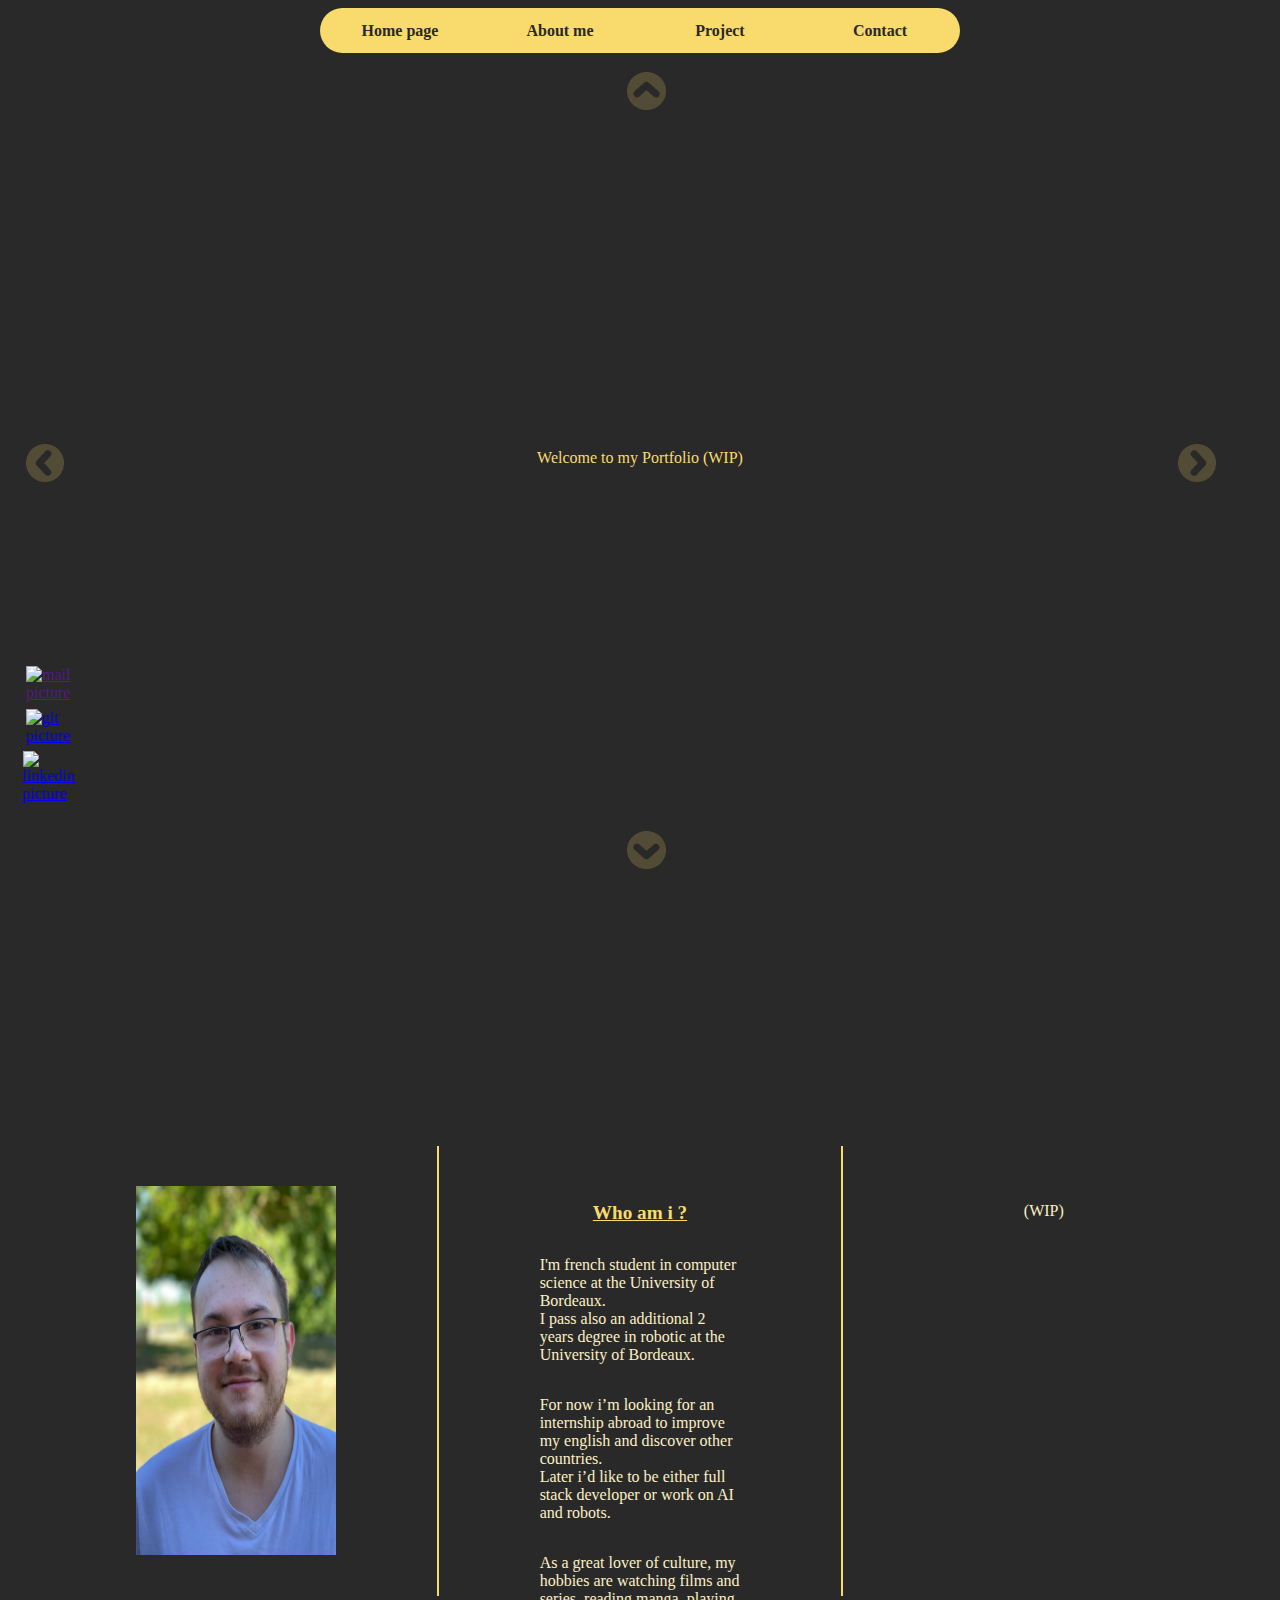
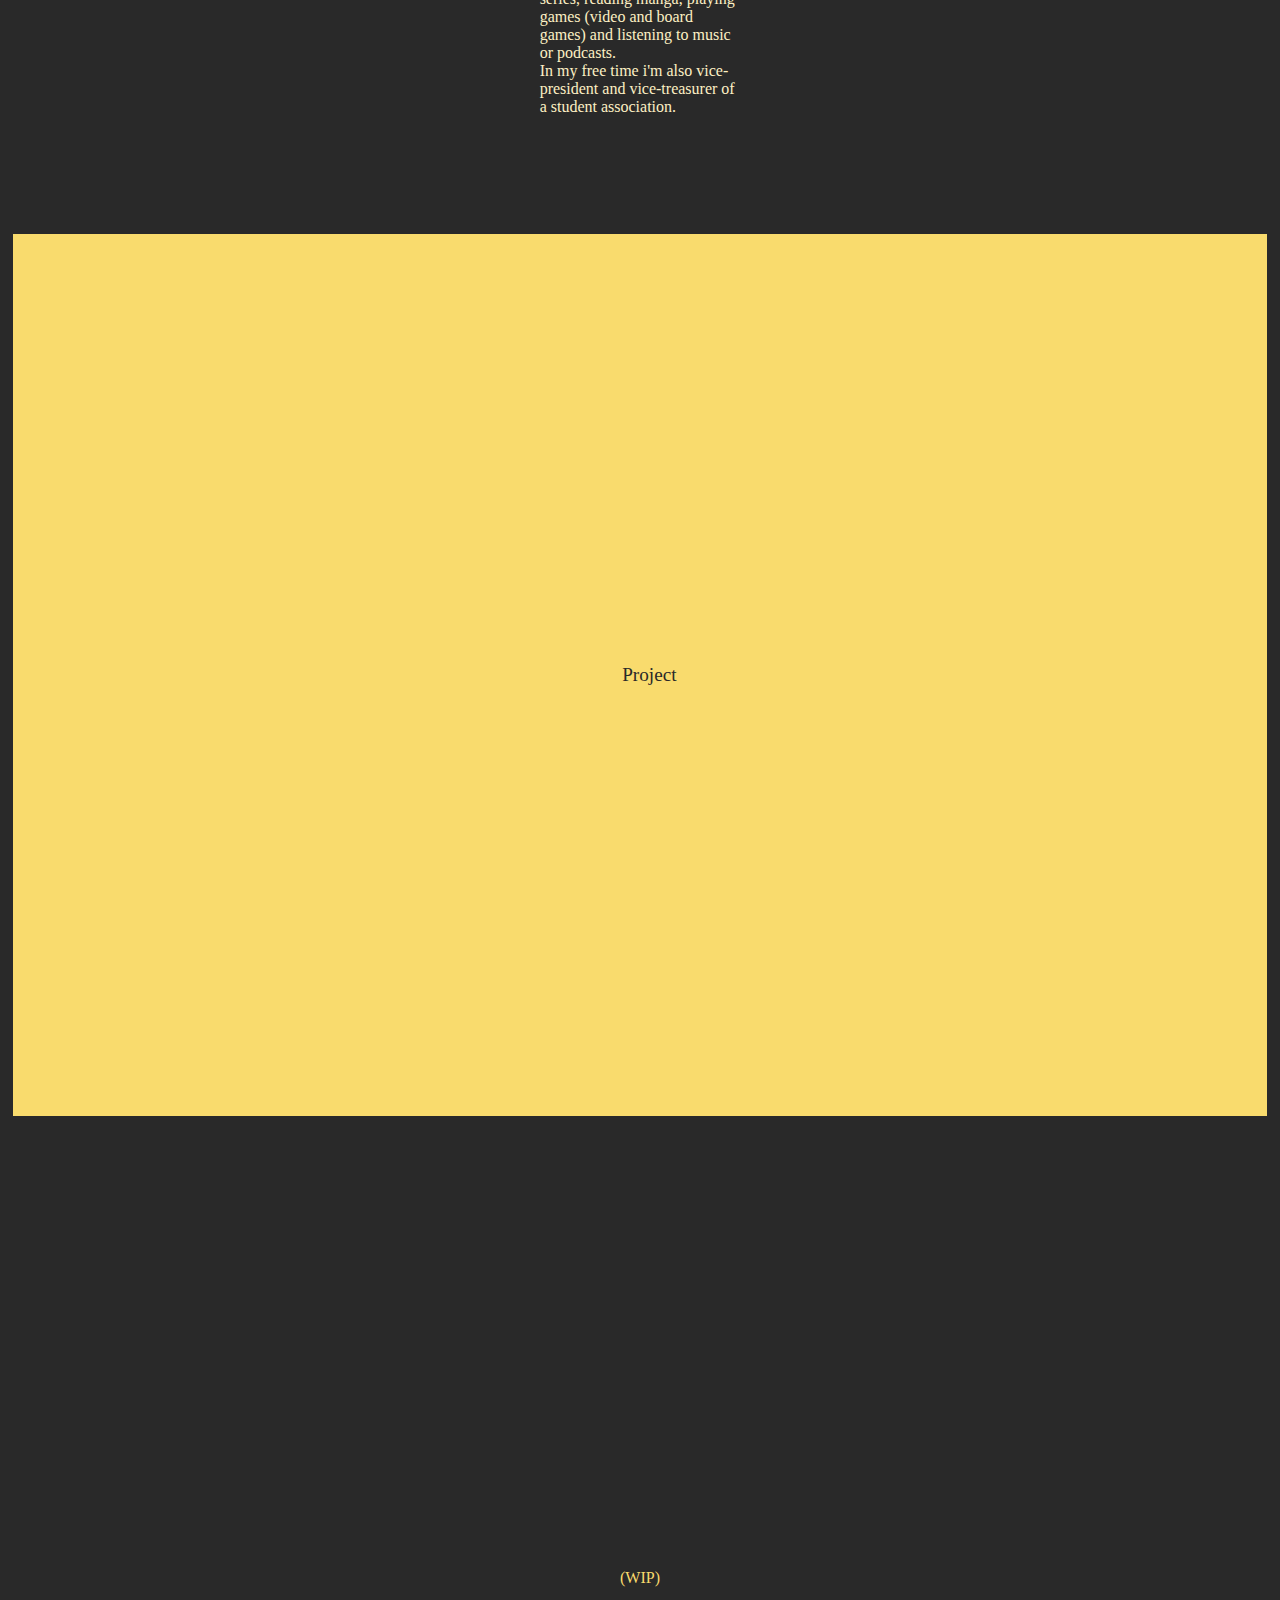
==== commit c1889705: "change color" ====
--- a/index.html
+++ b/index.html
@@ -13,25 +13,23 @@
 </head>
 <body>
     <header>
-        <div class="menu">
+        <div class="menu" id="menuWelcome">
             <a href="#welcome"><p><b>Home page</b></p></a>
         </div>
-        <div class="menu">
+        <div class="menu" id="menuAboutMe">
             <a href="#about_me"><p><b>About me</b></p></a>
         </div>
-        <div class="menu">
+        <div class="menu" id="menuProject">
             <a href="#project"><p><b>Project</b></p></a>
         </div>
-        <div class="menu">
+        <div class="menu" id="menuWContact">
             <a href="#contact"><p><b>Contact</b></p></a>
         </div>
     </header>
     <nav>
-        <a href=""><img class="mail" src="./picture/mail.png" alt="mail picture"></a>
+        <a href=""><img class="mail" src="" alt="mail picture"></a>
         <a href="https://github.com/Clem47"><img class="git" src="" alt="git picture"></a>
         <a href="https://fr.linkedin.com/in/cl%C3%A9ment-crispel-684484253"><img class="linkedin" src="" alt="linkedin picture"></a>
-        <div> 
-        </div>
     </nav>
     <div class="container" id="container">
         <div class="welcome" id = "welcome">
@@ -82,8 +80,17 @@
             <p>(WIP)</p>
         </div>
     </div>
-    <div class="button" id="button">
-        <img src="./picture/down.png" alt="down button">
+    <div class="button_down" id="button_down">
+        <img src="./picture/Dark/button_down.png" alt="down button">
+    </div>
+    <div class="button_up" id="button_up">
+        <img src="./picture/Dark/button_up.png" alt="up button">
+    </div>
+    <div class="button_left" id="button_left">
+        <img src="./picture/Dark/button_left.png" alt="left button">
+    </div>
+    <div class="button_right" id="button_right">
+        <img src="./picture/Dark/button_right.png" alt="right button">
     </div>
     <script src="./JS/project.js"></script>
 </body>
--- a/CSS/style.css
+++ b/CSS/style.css
@@ -1,18 +1,28 @@
+:root {
+    --jet : #292929;
+    --lavenderWeb : #E6E2F3;
+    --frenchLilac : #78668F;
+    --lemonMeringue : #FDF0C4;
+    --naplesYellow : #F9DB6D;
+}
+
 body{
     display: flex;
+    margin-left: 1vw;
     flex-direction: column;
-    background-color: #f7ece1;
+    background-color: var(--jet);
+    overflow-y: hidden;
 }
 
 header{display: flex; 
-       color: #f7ece1;
+       color: var(--jet);
        position: fixed;
        flex-direction: row;
        align-items: center; 
        width: 50vw; 
        height: 5vh;
        border-radius: 30px 30px 30px 30px; 
-       margin-left: 24vw; background-color: darkslategray;}
+       margin-left: 24vw; background-color: var(--naplesYellow);}
 
 .menu{display: flex; 
       height: 100%;
@@ -23,20 +33,19 @@
 
 .menu:hover a{
       display: flex;
-      background-color: #f7ece1;
+      background-color: var(--naplesYellow);
       height: 100%;
       width: 100%;
-      color: darkslateblue;
+      color: var(--lemonMeringue);
       justify-content: center;
       align-items: center; 
       text-decoration: solid;
-      text-decoration-color: darkslateblue;
       border-radius: 15px 15px 15px 15px;
     }
 
 .menu a{
     text-decoration: none;
-    color: whitesmoke;
+    color: var(--jet);
 }
 
 nav{width: 3vW; 
@@ -45,7 +54,7 @@
     display:flex ;
     flex-direction: column;
     align-items: center;
-    bottom: 3vh;
+    bottom: 0vh;
     left: 2vw;
    }
 
@@ -69,24 +78,71 @@
 
 nav div{
     display: flex;
-    background-color: darkslategray;
+    background-color: var(--lemonMeringue);
     width: 3.5%;
     height: 27%;
 }
 
-.button{
-    bottom: 3vh;
-    left: 48.45vw;
+.button_up{
+    top: 8vh;
+    left: 49vw;
     position: fixed;
 }
 
-.button img{
+.button_up img{
     height: 30%;
     width: 30%;
     opacity: 0.2;
 }
 
-.button img:hover{
+.button_up img:hover{
     opacity: 1;
 }
 
+.button_down{
+    bottom: 3vh;
+    left: 49vw;
+    position: fixed;
+}
+
+.button_down img{
+    height: 30%;
+    width: 30%;
+    opacity: 0.2;
+}
+
+.button_down img:hover{
+    opacity: 1;
+}
+
+.button_right{
+    bottom: 46vh;
+    right: -2vw;
+    position: fixed;
+}
+
+.button_right img{
+    height: 30%;
+    width: 30%;
+    opacity: 0.2;
+}
+
+.button_right img:hover{
+    opacity: 1;
+}
+
+.button_left{
+    bottom: 46vh;
+    left: 2vw;
+    position: fixed;
+}
+
+.button_left img{
+    height: 30%;
+    width: 30%;
+    opacity: 0.2;
+}
+
+.button_left img:hover{
+    opacity: 1;
+}
--- a/CSS/about_me.css
+++ b/CSS/about_me.css
@@ -1,5 +1,13 @@
+:root {
+    --jet : #292929;
+    --lavenderWeb : #E6E2F3;
+    --frenchLilac : #78668F;
+    --lemonMeringue : #FDF0C4;
+    --naplesYellow : #F9DB6D;
+}
+
 .about_me div{
-    background-color: darkslategrey;
+    background-color: var(--naplesYellow);
     height: 50%;
     margin-left: 4%;
     margin-right: 4%;
@@ -23,6 +31,7 @@
                    width: 16%;}
 
 .about_me .who_i_am{background-color:transparent;
+                    color: var(--lemonMeringue);
                     height: 41%;
                     width: 16%;
                     display: flex;
@@ -30,6 +39,6 @@
                     align-items: center;}
 
 .about_me b{
-    color: darkslateblue;
+    color: var(--naplesYellow);
     font-size:larger;
 }--- a/CSS/welcome.css
+++ b/CSS/welcome.css
@@ -1,3 +1,11 @@
+:root {
+    --jet : #292929;
+    --lavenderWeb : #E6E2F3;
+    --frenchLilac : #78668F;
+    --lemonMeringue : #FDF0C4;
+    --naplesYellow : #F9DB6D;
+}
+
 .welcome{
     width: 98vw;
     height: 100vh;
@@ -8,5 +16,6 @@
 .welcome div{
     display: flex;
     align-items: center;
+    color: var(--naplesYellow);
     justify-content: center;
 }--- a/CSS/project.css
+++ b/CSS/project.css
@@ -1,3 +1,11 @@
+:root {
+    --jet : #292929;
+    --lavenderWeb : #E6E2F3;
+    --frenchLilac : #78668F;
+    --lemonMeringue : #FDF0C4;
+    --naplesYellow : #F9DB6D;
+}
+
 .project{
     display: flex;
     flex-direction: row;
@@ -7,7 +15,7 @@
     align-items: center;
     scroll-snap-type: x mandatory;
     overflow-y: hidden;
-    overflow-x: auto;}
+    overflow-x: hidden;}
 
 .project > div{
     scroll-snap-align: center;
@@ -20,18 +28,18 @@
 }
 
 .project .title{
-    border: solid darkslategray;
+    border: solid var(--naplesYellow);
     width: 99vw;
     height: 100%;
-    background-color: darkslategray;
+    background-color: var(--naplesYellow);
 }
 
 .project p{
-    color: darkslategray;
+    color: var(--naplesYellow);
     font-size: larger;
 }
 
 .project .title p{
-    color: #f7ece1;
+    color: var(--jet);
     font-size: larger;
 }--- a/CSS/contact.css
+++ b/CSS/contact.css
@@ -1,3 +1,11 @@
+:root {
+    --jet : #292929;
+    --lavenderWeb : #E6E2F3;
+    --frenchLilac : #78668F;
+    --lemonMeringue : #FDF0C4;
+    --naplesYellow : #F9DB6D;
+}
+
 .contact{
     display: flex;
     flex-direction: row;
@@ -6,4 +14,5 @@
     height: 100vh;
     justify-content: center;
     align-items: center;
+    color: var(--naplesYellow);
 }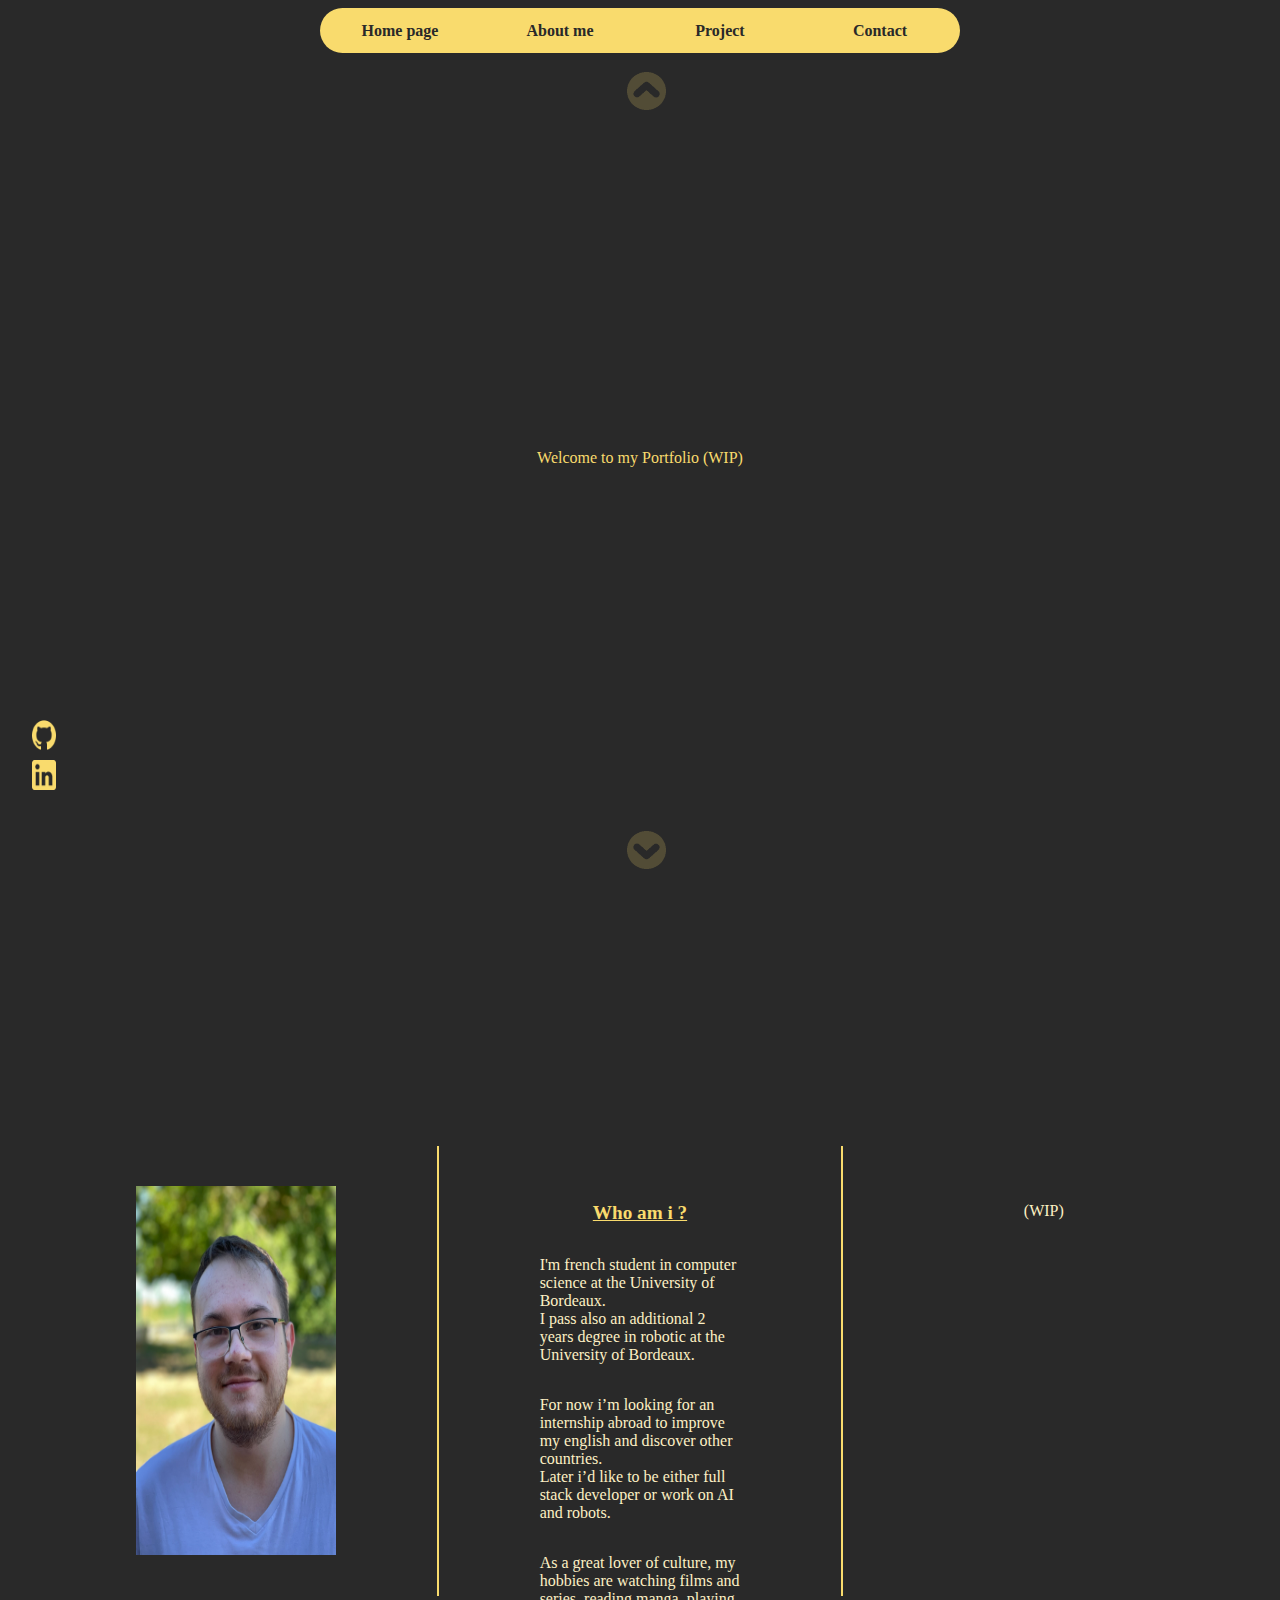
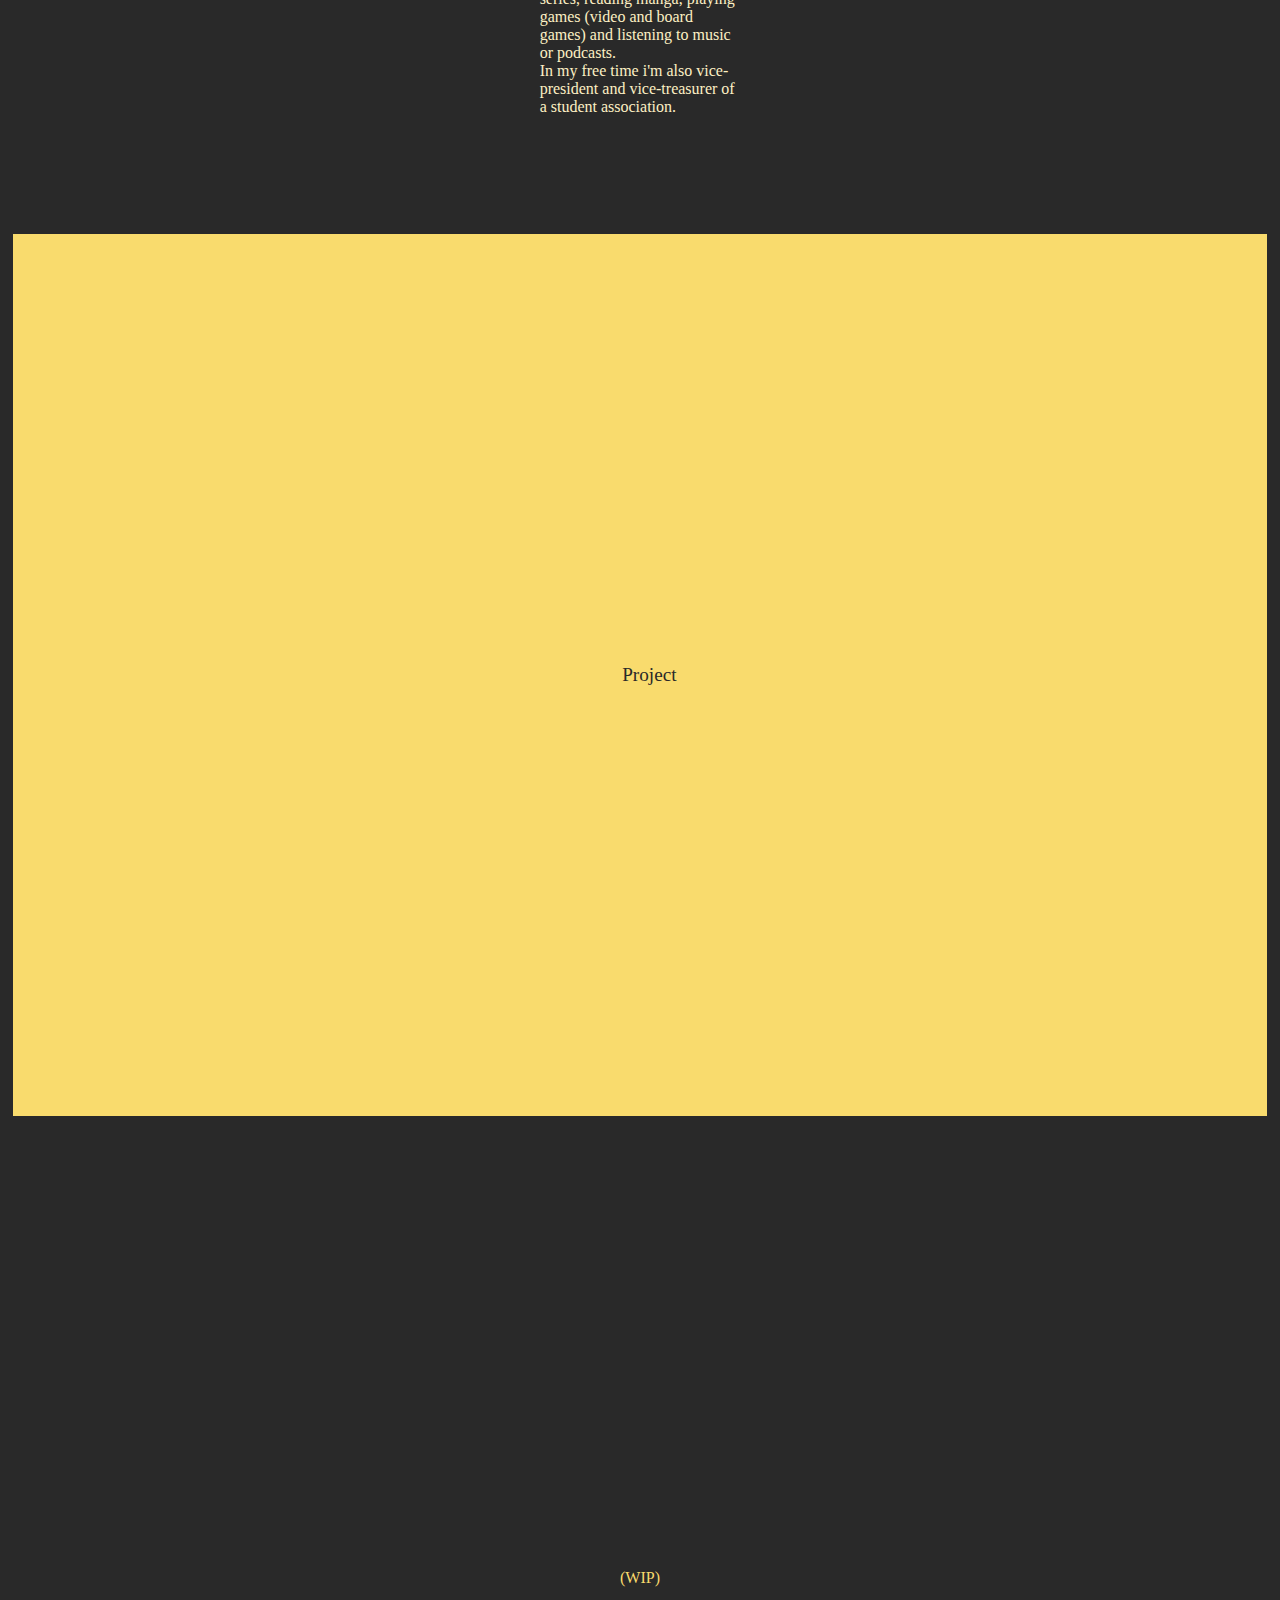
==== commit bfee685a: "more js" ====
--- a/index.html
+++ b/index.html
@@ -27,9 +27,8 @@
         </div>
     </header>
     <nav>
-        <a href=""><img class="mail" src="" alt="mail picture"></a>
-        <a href="https://github.com/Clem47"><img class="git" src="" alt="git picture"></a>
-        <a href="https://fr.linkedin.com/in/cl%C3%A9ment-crispel-684484253"><img class="linkedin" src="" alt="linkedin picture"></a>
+        <a href="https://github.com/Clem47"><img class="git" src="./picture/Dark/git.png" alt="git picture"></a>
+        <a href="https://fr.linkedin.com/in/cl%C3%A9ment-crispel-684484253"><img class="linkedin" src="./picture/Dark/linkedin.png" alt="linkedin picture"></a>
     </nav>
     <div class="container" id="container">
         <div class="welcome" id = "welcome">
@@ -86,12 +85,12 @@
     <div class="button_up" id="button_up">
         <img src="./picture/Dark/button_up.png" alt="up button">
     </div>
-    <div class="button_left" id="button_left">
+    <!--<div class="button_left" id="button_left">
         <img src="./picture/Dark/button_left.png" alt="left button">
     </div>
     <div class="button_right" id="button_right">
         <img src="./picture/Dark/button_right.png" alt="right button">
-    </div>
+    </div>-->
     <script src="./JS/project.js"></script>
 </body>
 </html>--- a/CSS/style.css
+++ b/CSS/style.css
@@ -49,7 +49,7 @@
 }
 
 nav{width: 3vW; 
-    height: 26vh;
+    height: 20vh;
     position: fixed;     
     display:flex ;
     flex-direction: column;
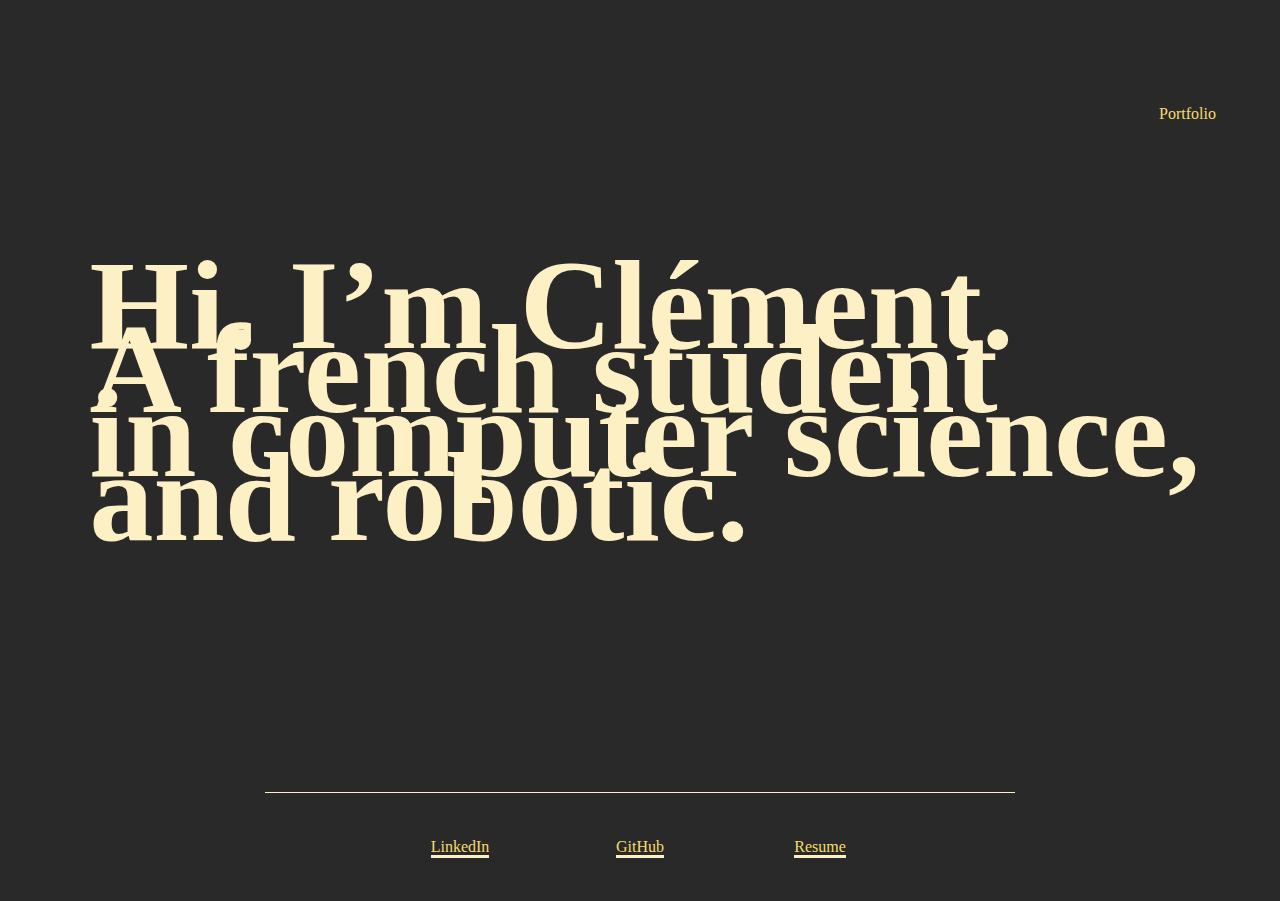
==== commit 6df1dbb9: "new portfolio" ====
--- a/index.html
+++ b/index.html
@@ -4,93 +4,29 @@
     <meta charset="UTF-8">
     <meta http-equiv="X-UA-Compatible" content="IE=edge">
     <meta name="viewport" content="width=device-width, initial-scale=1.0">
-    <link rel="stylesheet" href="./CSS/style.css">
-    <link rel="stylesheet" href="./CSS/about_me.css">
-    <link rel="stylesheet" href="./CSS/welcome.css">
-    <link rel="stylesheet" href="./CSS/project.css">
-    <link rel="stylesheet" href="./CSS/contact.css">
-    <title>Portfolio</title>
+    <link rel="stylesheet" href="./CSS/homePage.css">
+    <title>Clément CRISPEL</title>
 </head>
 <body>
     <header>
-        <div class="menu" id="menuWelcome">
-            <a href="#welcome"><p><b>Home page</b></p></a>
-        </div>
-        <div class="menu" id="menuAboutMe">
-            <a href="#about_me"><p><b>About me</b></p></a>
-        </div>
-        <div class="menu" id="menuProject">
-            <a href="#project"><p><b>Project</b></p></a>
-        </div>
-        <div class="menu" id="menuWContact">
-            <a href="#contact"><p><b>Contact</b></p></a>
-        </div>
+        <a href="./portfolio/portfolio.html" class="header_link push-right">Portfolio</a>
     </header>
-    <nav>
-        <a href="https://github.com/Clem47"><img class="git" src="./picture/Dark/git.png" alt="git picture"></a>
-        <a href="https://fr.linkedin.com/in/cl%C3%A9ment-crispel-684484253"><img class="linkedin" src="./picture/Dark/linkedin.png" alt="linkedin picture"></a>
-    </nav>
-    <div class="container" id="container">
-        <div class="welcome" id = "welcome">
-            <div>
-                <p>Welcome to my Portfolio (WIP)</p>
-            </div>
-        </div>
-        <div class="about_me" id="about_me">
-            <div class="picture">
-                <img src="./picture/moi.jpg" alt="picture of me">
-            </div>
-            <div></div>
-            <div class="who_i_am">
-                <p><b><u>Who am i ?</u></b></p>
-                <p>I'm french student in computer science at the University of Bordeaux.
-                <br>I pass also an additional 2 years degree in robotic at the University of Bordeaux.</p>
-                <p>For now i’m looking for an internship abroad to improve my english and discover other countries.
-                <br>Later i’d like to be either full stack developer or work on AI and robots. </p>
-                <p> As a great lover of culture, my hobbies are watching films and series, reading manga, playing games (video and board games) and listening to music or podcasts.
-                <br> In my free time i'm also vice-president and vice-treasurer of a student association.</p>
-            </div>
-            <div></div>
-            <div class="who_i_am">
-                <p>(WIP)</p>
-            </div>
-        </div>
-        <div class="project" id="project">
-            <div class="title" id="title">
-                <p>Project</p>
-            </div>
-            <div>
-                <p>(WIP)</p>
-            </div>
-            <div>
-                <p>(WIP)</p>
-            </div>
-            <div>
-                <p>(WIP)</p>
-            </div>
-            <div>
-                <p>(WIP)</p>
-            </div>
-            <div>
-                <p>(WIP)</p>
-            </div>
-        </div>
-        <div class="contact" id="contact">
-            <p>(WIP)</p>
-        </div>
-    </div>
-    <div class="button_down" id="button_down">
-        <img src="./picture/Dark/button_down.png" alt="down button">
-    </div>
-    <div class="button_up" id="button_up">
-        <img src="./picture/Dark/button_up.png" alt="up button">
-    </div>
-    <!--<div class="button_left" id="button_left">
-        <img src="./picture/Dark/button_left.png" alt="left button">
-    </div>
-    <div class="button_right" id="button_right">
-        <img src="./picture/Dark/button_right.png" alt="right button">
-    </div>-->
-    <script src="./JS/project.js"></script>
-</body>
-</html>+    <section class="padding">
+        <section id="text">
+            <h1> 
+                Hi. I’m Clément.</br>
+                A french student</br>
+                in computer science,</br>
+                and robotic.
+            </h1> 
+        </section>
+    </section>
+    <footer>
+        <nav id="footer-nav">
+            <div><a href="https://fr.linkedin.com/in/cl%C3%A9ment-crispel-684484253">LinkedIn</a></div>
+            <div><a href="https://github.com/Clem47">GitHub</a></div>
+            <div><a href="">Resume</a></div>
+        </nav>
+    </footer>
+      
+</body>--- a/CSS/homePage.css
+++ b/CSS/homePage.css
@@ -0,0 +1,39 @@
+@import "../utils/color.css";
+@import "../utils/footer.css";
+@import "../utils/a.css";
+
+body{
+    margin: 0;
+    padding: 0;
+    border: 0;
+    font-size: 100%;
+    background-color: var(--jet);
+    line-height: 1;
+    font: inherit;
+    vertical-align: baseline; }
+
+header {
+    margin: 50px auto;
+    width: 90%;
+    height: 73px;
+    display: flex; }
+
+header .header_link {
+    align-self: flex-end;
+    margin-left: 50px;
+    border-bottom: 0px; }
+    
+.push-right {
+    margin-left: auto !important; }
+
+.padding {
+    padding-bottom: 150px; }
+
+#text{
+    color: var(--lemonMeringue);
+    align-self: center;
+    padding-left: 7%;
+    line-height: 64px;
+    font-size: 64px;
+    margin-top: 150px; }
+
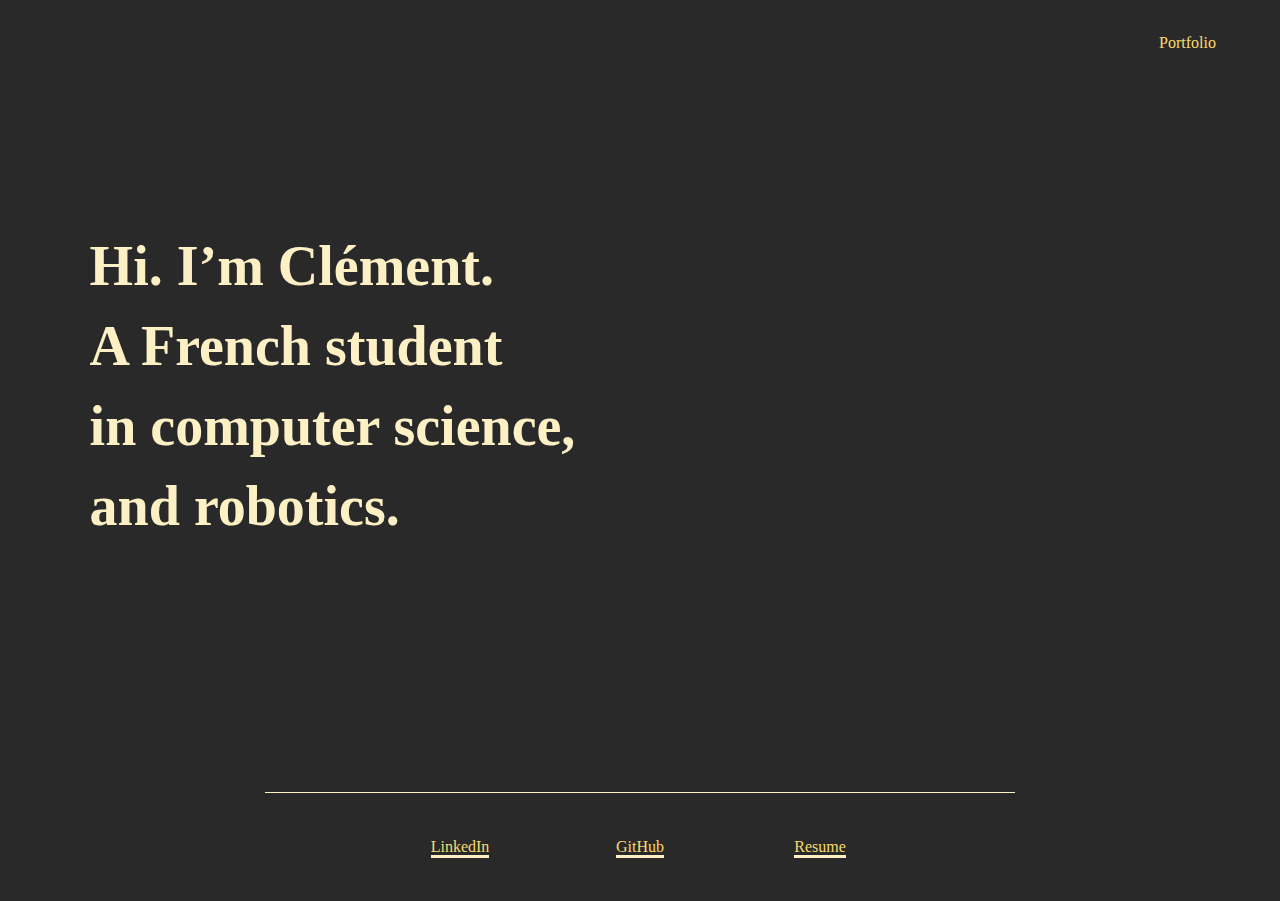
==== commit 5f1de38b: "fix home page" ====
--- a/index.html
+++ b/index.html
@@ -15,9 +15,9 @@
         <section id="text">
             <h1> 
                 Hi. I’m Clément.</br>
-                A french student</br>
+                A French student</br>
                 in computer science,</br>
-                and robotic.
+                and robotics.
             </h1> 
         </section>
     </section>
--- a/CSS/homePage.css
+++ b/CSS/homePage.css
@@ -6,21 +6,27 @@
     margin: 0;
     padding: 0;
     border: 0;
-    font-size: 100%;
+    display: flex;
+    flex-direction: column;
     background-color: var(--jet);
     line-height: 1;
-    font: inherit;
+    overflow: hidden;
     vertical-align: baseline; }
 
+h1 {
+    font-size: 64px;
+    line-height: 3rem; }
+
 header {
-    margin: 50px auto;
+    margin: 2% auto;
     width: 90%;
-    height: 73px;
+    height: 25px;
     display: flex; }
 
 header .header_link {
     align-self: flex-end;
     margin-left: 50px;
+    height: auto;
     border-bottom: 0px; }
     
 .push-right {
@@ -37,3 +43,18 @@
     font-size: 64px;
     margin-top: 150px; }
 
+@media all and (max-width: 599px) {
+
+    #text h1 {
+        font-size: 2rem;
+        line-height: 3rem; } }
+      
+@media all and (min-width: 600px) and (max-width: 1000px) {
+    #text h1 {
+        font-size: 2.5rem;
+        line-height: 3.75rem; } }
+      
+@media all and (min-width: 1001px) {
+    #text h1 {
+        font-size: 3.5rem;
+        line-height: 5rem; } }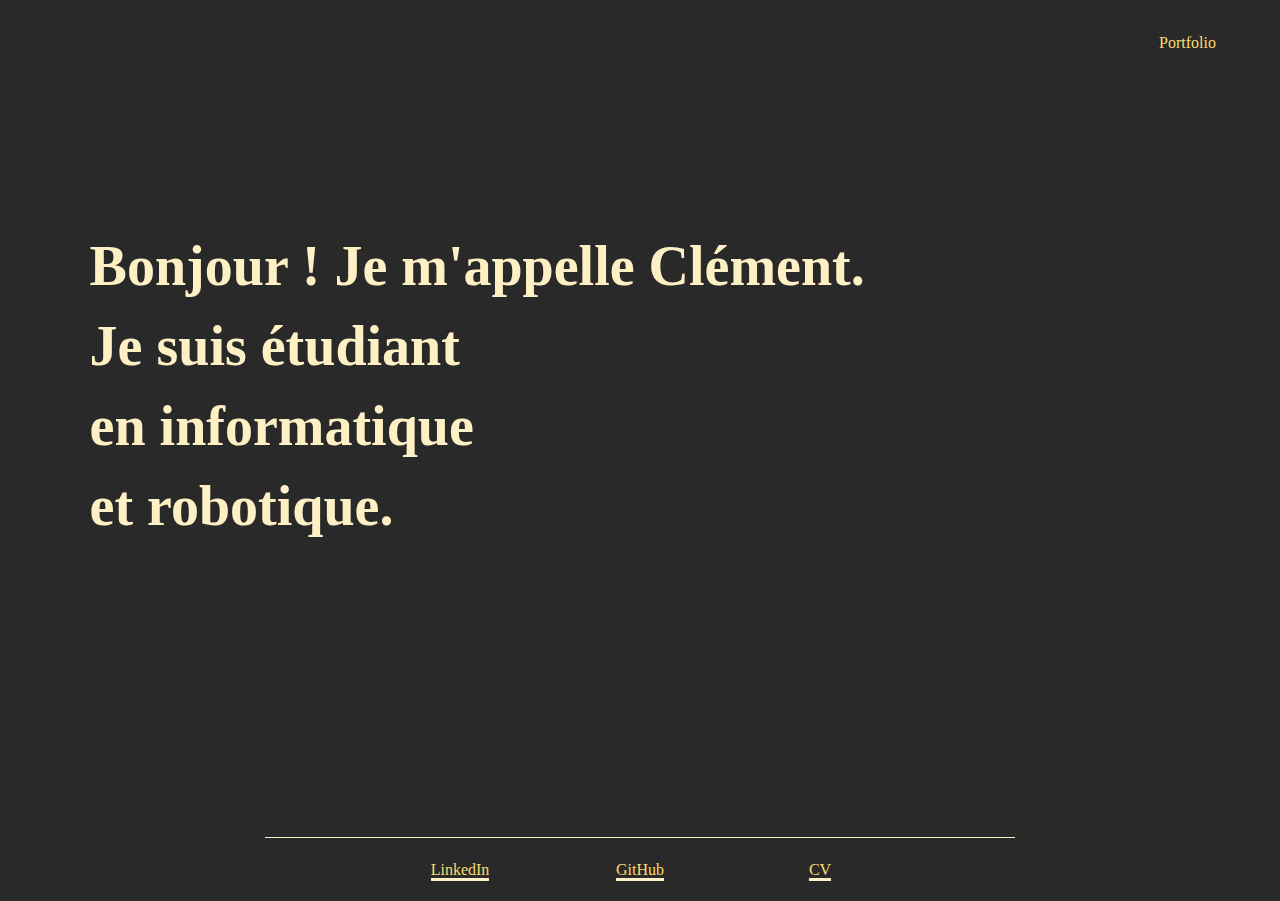
==== commit 8e262e90: "add retext" ====
--- a/index.html
+++ b/index.html
@@ -14,10 +14,10 @@
     <section class="padding">
         <section id="text">
             <h1> 
-                Hi. I’m Clément.</br>
-                A French student</br>
-                in computer science,</br>
-                and robotics.
+                Bonjour ! Je m'appelle Clément.</br>
+                Je suis étudiant </br>
+                en informatique </br>
+                et robotique.
             </h1> 
         </section>
     </section>
@@ -25,7 +25,7 @@
         <nav id="footer-nav">
             <div><a href="https://fr.linkedin.com/in/cl%C3%A9ment-crispel-684484253">LinkedIn</a></div>
             <div><a href="https://github.com/Clem47">GitHub</a></div>
-            <div><a href="">Resume</a></div>
+            <div><a href="./utils/CV/CV_CRISPEL_Clement.pdf">CV</a></div>
         </nav>
     </footer>
       
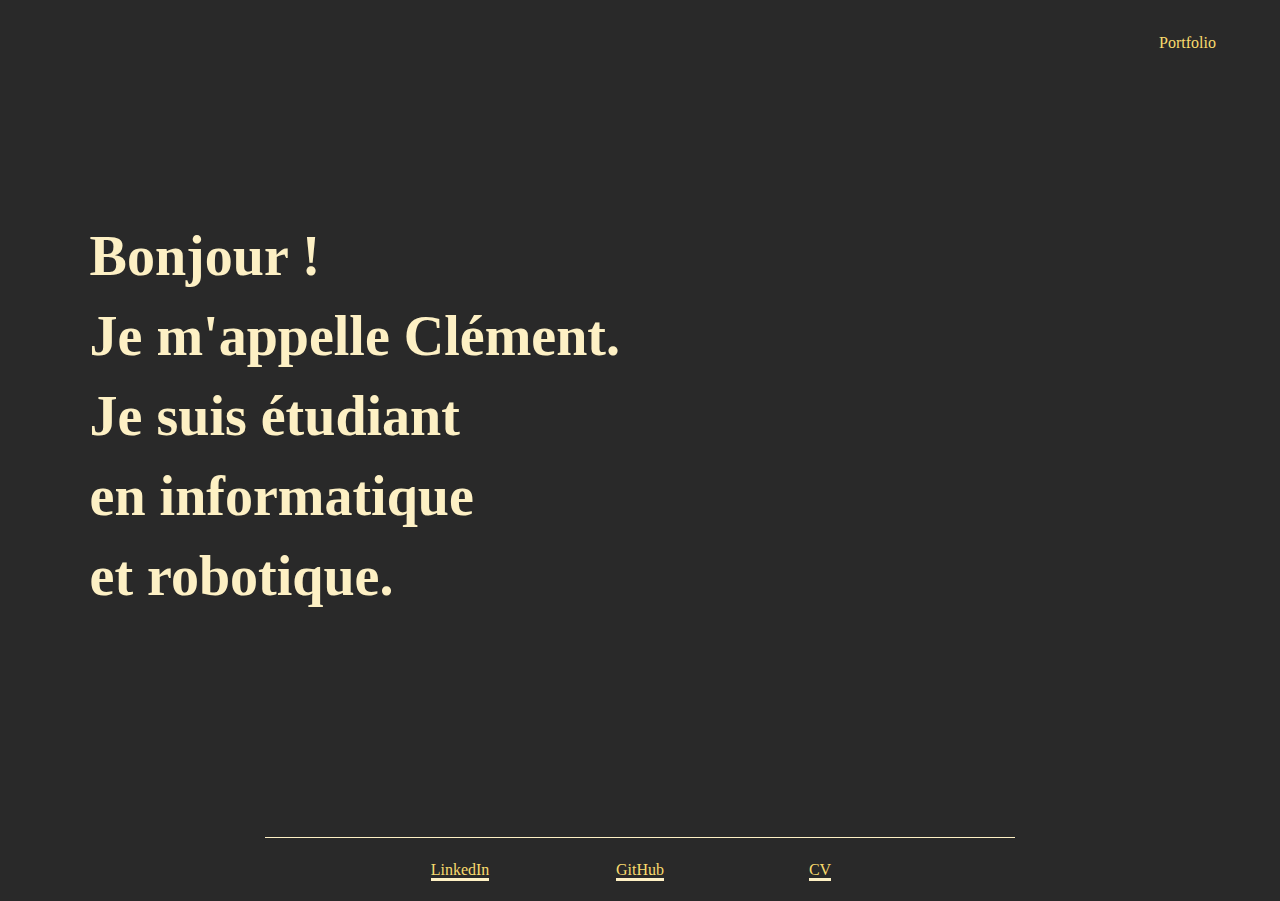
==== commit 9663ad8c: "Start retexting" ====
--- a/index.html
+++ b/index.html
@@ -14,7 +14,8 @@
     <section class="padding">
         <section id="text">
             <h1> 
-                Bonjour ! Je m'appelle Clément.</br>
+                Bonjour ! </br>
+                Je m'appelle Clément.</br>
                 Je suis étudiant </br>
                 en informatique </br>
                 et robotique.
--- a/CSS/homePage.css
+++ b/CSS/homePage.css
@@ -41,7 +41,7 @@
     padding-left: 7%;
     line-height: 64px;
     font-size: 64px;
-    margin-top: 150px; }
+    margin-top: 140px; }
 
 @media all and (max-width: 599px) {
 
